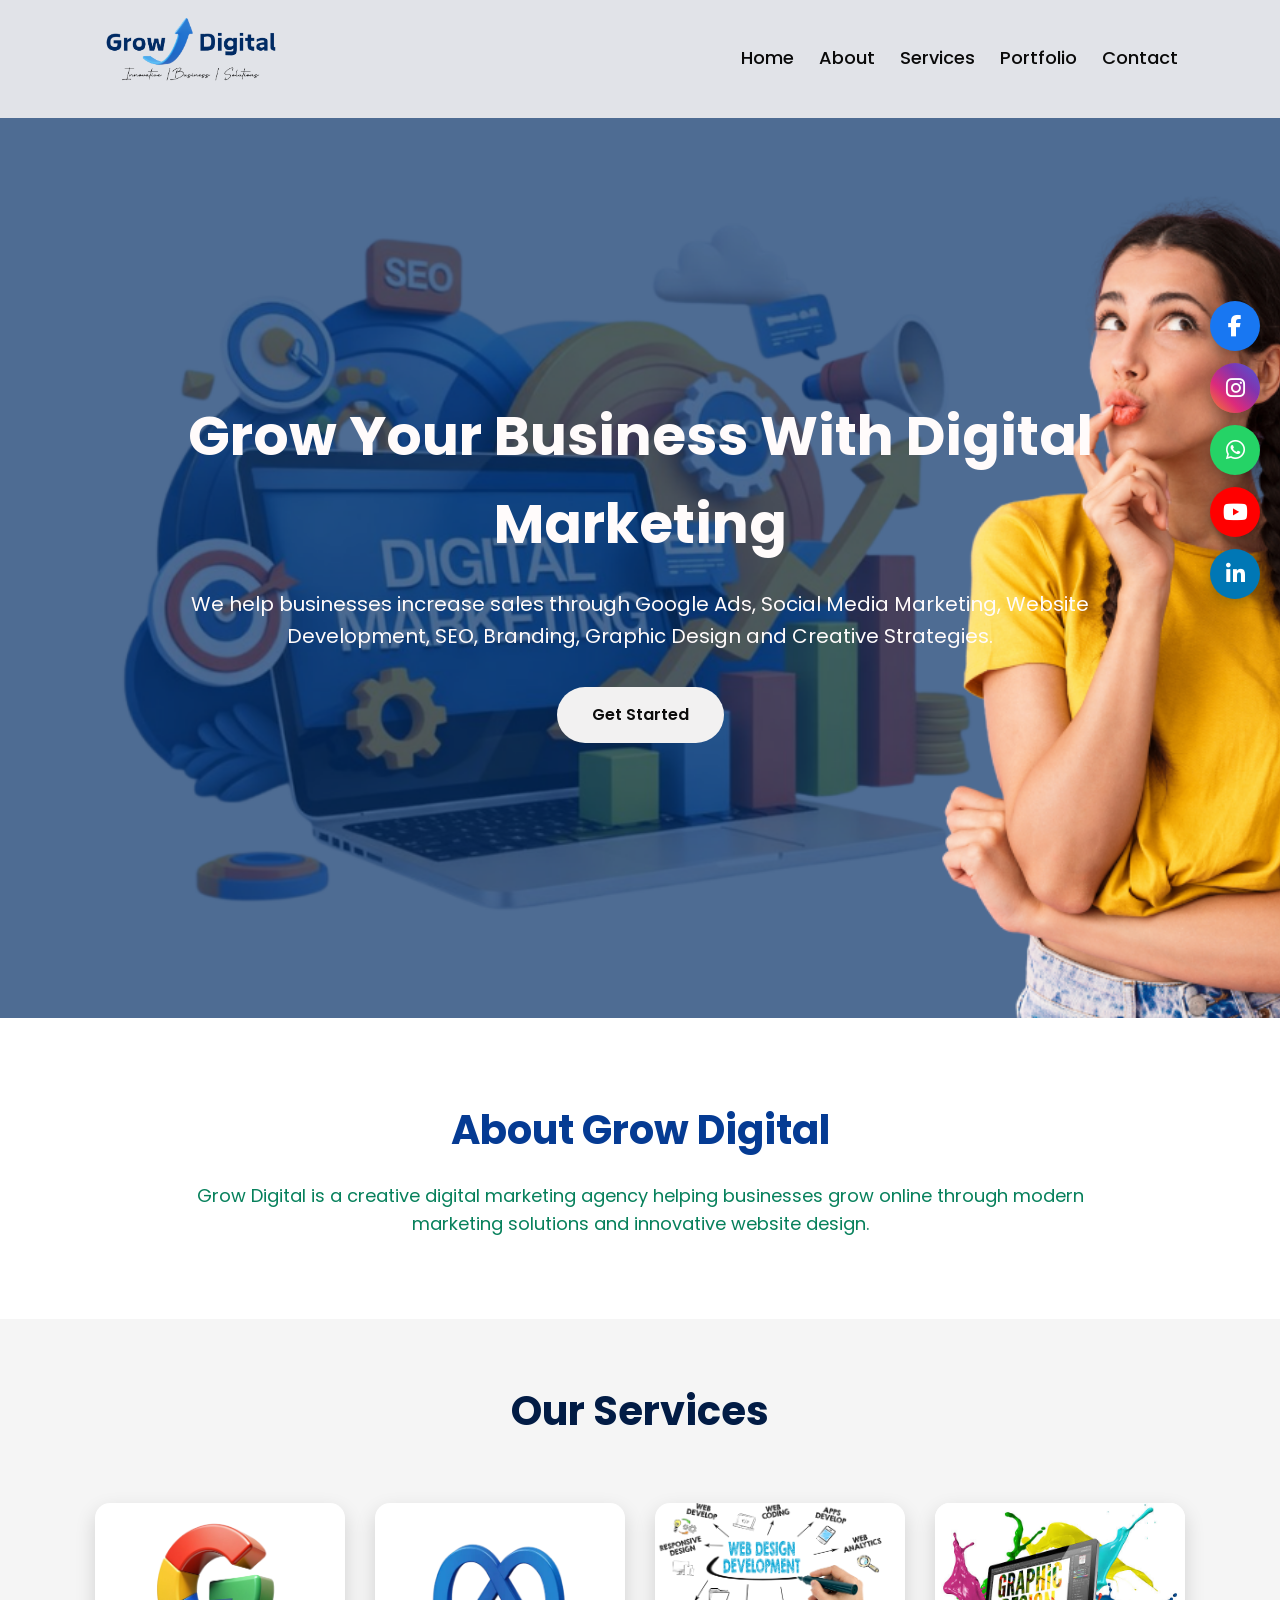
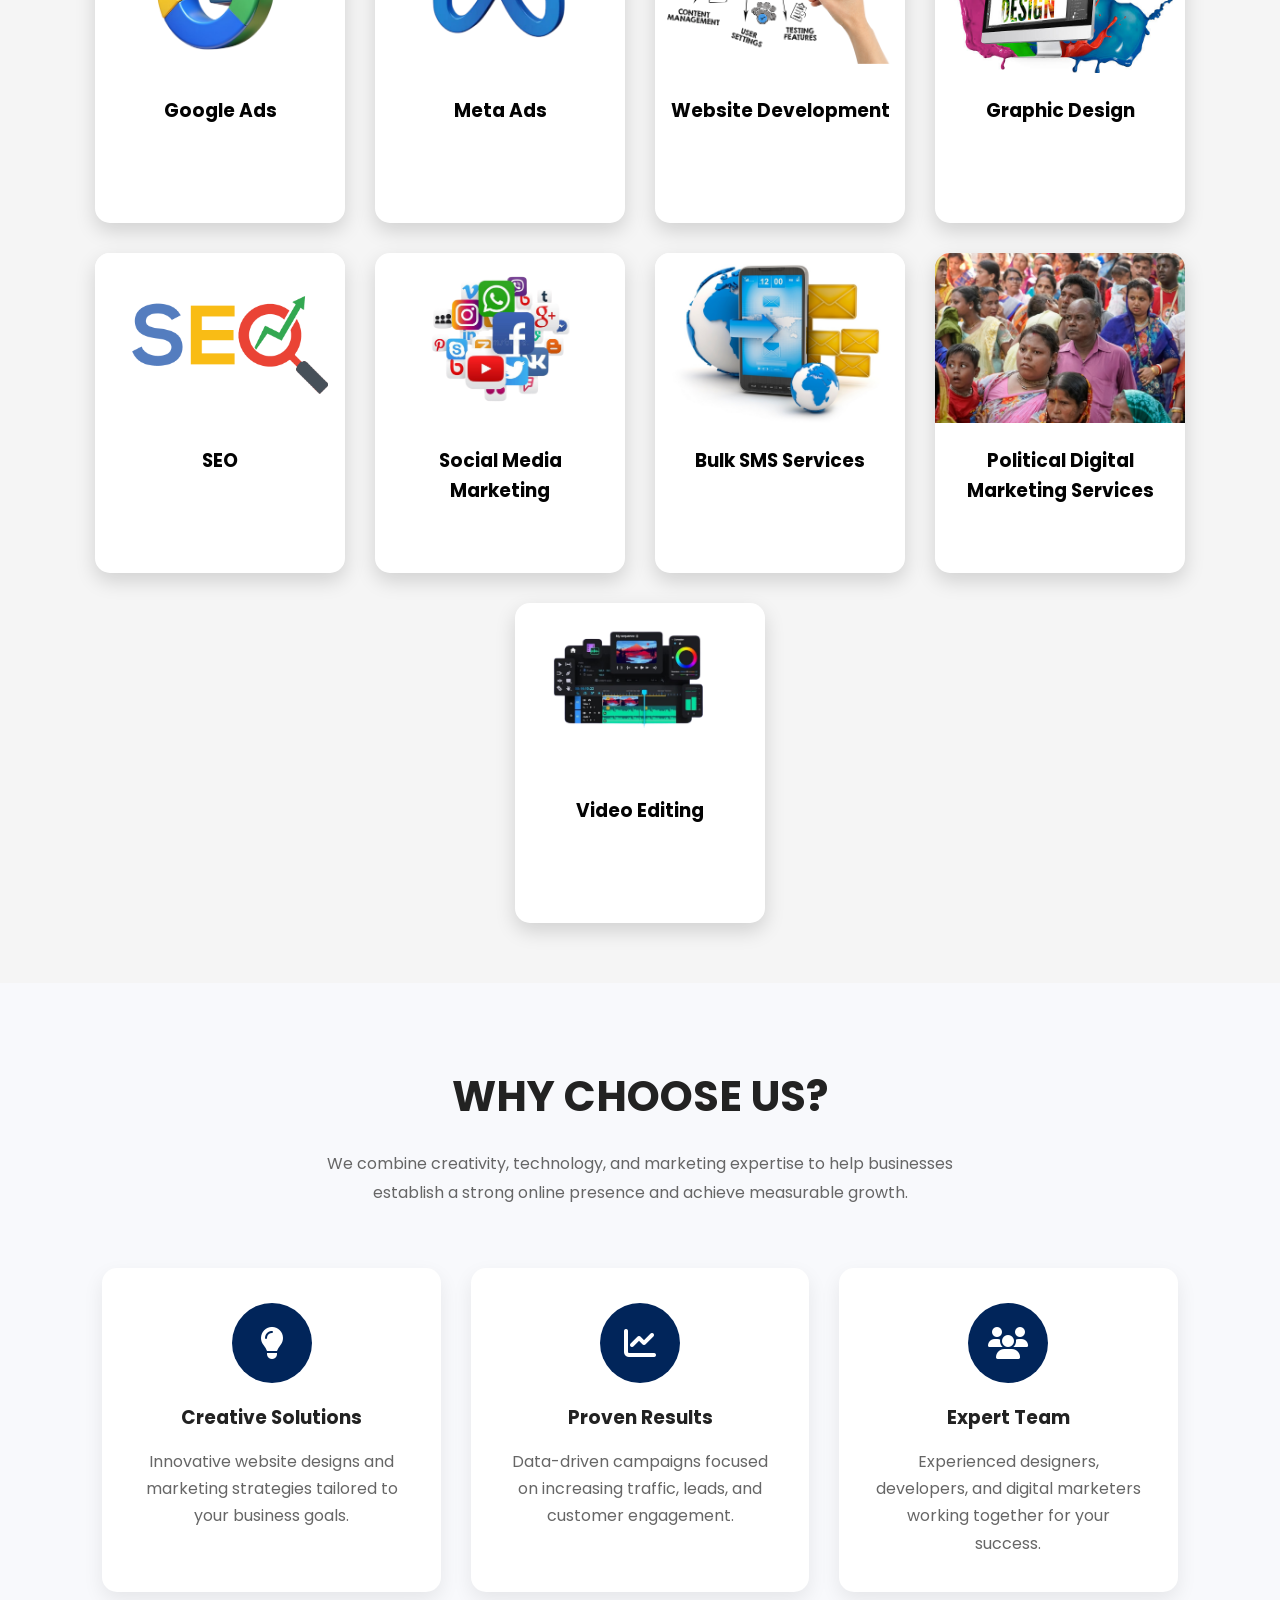
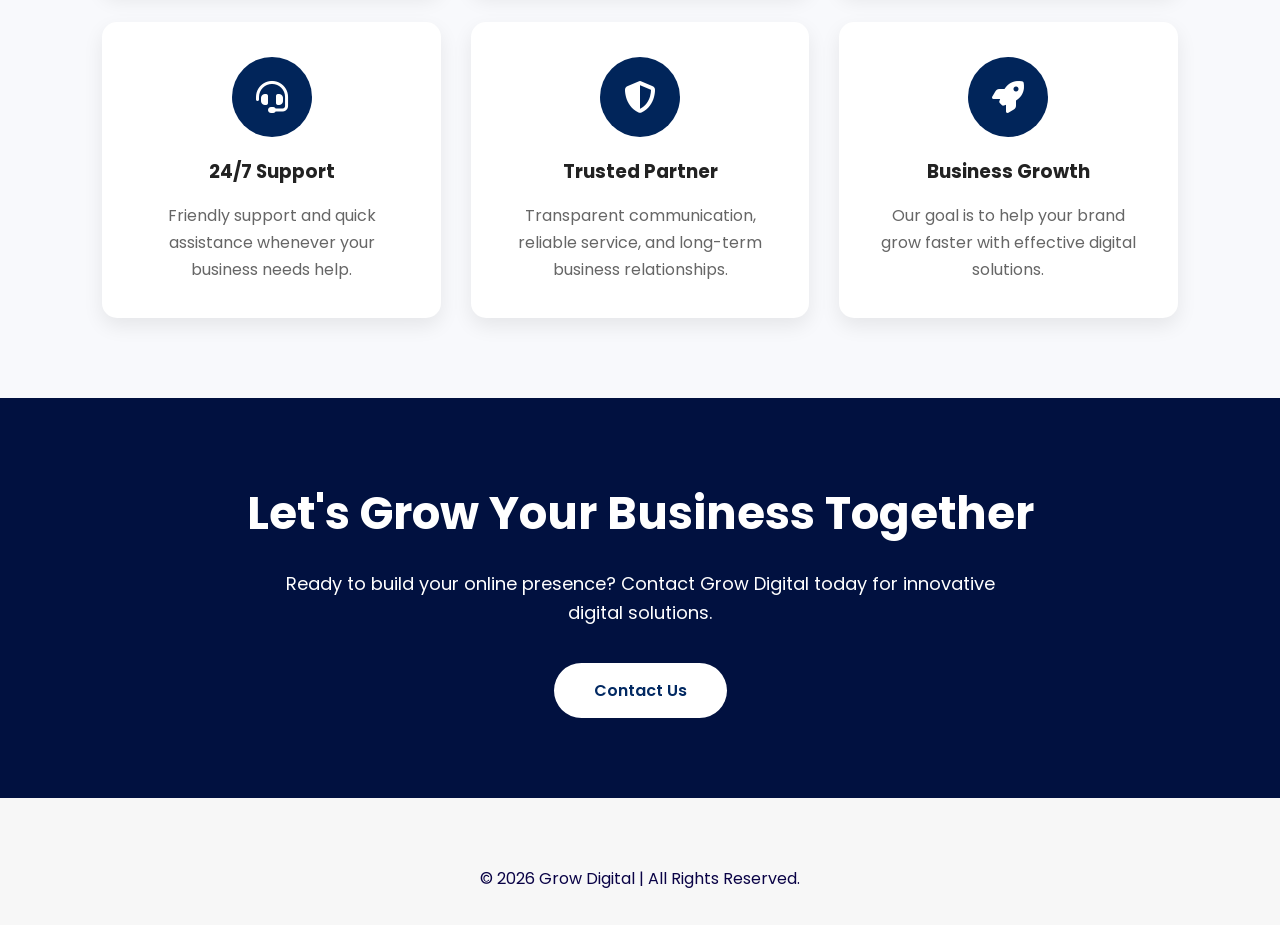
==== main page/index.html @ 3182e9a9 "First website upload" ====
<!DOCTYPE html>
<html lang="en">
<head>
    <meta charset="UTF-8">
    <meta name="viewport" content="width=device-width, initial-scale=1.0">
    <title>Grow Digital | Digital Marketing Agency</title>

    <link rel="stylesheet" href="style.css">

    <link rel="preconnect" href="https://fonts.googleapis.com">
    <link rel="preconnect" href="https://fonts.gstatic.com" crossorigin>

    <link href="https://fonts.googleapis.com/css2?family=Poppins:wght@300;400;500;600;700&display=swap" rel="stylesheet">
    <link rel="stylesheet" href="style.css">
    <link rel="stylesheet" href="https://cdnjs.cloudflare.com/ajax/libs/font-awesome/6.5.2/css/all.min.css">
</head>

<body>
     

<header>
    <div class="logo">
        <img src="images/logo.png" alt="Hero Logo">
    </div>



<nav>

<ul>

<li><a href="#">Home</a></li>

<li><a href="about.html">About</a></li>

<li><a href="Services.html">Services</a></li>

<li><a href="portfolio.html">Portfolio</a></li>

<li><a href="contact.html">Contact</a></li>

</ul>

</nav>

</header>


<section class="hero">

<div class="hero-content">

<h1>Grow Your Business With Digital Marketing</h1>




<p>
We help businesses increase sales through
Google Ads, Social Media Marketing,
Website Development, SEO, Branding,
Graphic Design and Creative Strategies.
</p>


<a href="#" class="btn">Get Started</a>

</div>

</section>

<section class="about">

<h2>About Grow Digital</h2>

<p>

Grow Digital is a creative digital marketing agency
helping businesses grow online through modern
marketing solutions and innovative website design.

</p>

</section>
   

<section class="services">
    <h2>Our Services</h2>

   

    <!-- Card 1 -->
    <div class="service-box">
        <div class="service-inner">
            <div class="front">
                <img src="images/GOOGLE.png" alt="">
                <h3>Google Ads</h3>
            </div>
            <div class="back">
                
                <p>Generate high-quality leads with Google Search Ads.</p>
            </div>
        </div>
    </div>

    <!-- Card 2 -->
    <div class="service-box">
        <div class="service-inner">
            <div class="front">
                <img src="images/META.png" alt="">
                <h3>Meta Ads</h3>
            </div>
            <div class="back">
                
                <p>Reach customers through Facebook and Instagram advertising.</p>
            </div>
        </div>
    </div>

    <!-- Card 3 -->
    <div class="service-box">
        <div class="service-inner">
            <div class="front">
                <img src="images/WEB DEVELOPMENT.png" alt="">
                <h3>Website Development</h3>
            </div>
            <div class="back">
                
                <p>Modern, responsive and SEO-friendly business websites.</p>
            </div>
        </div>
    </div>

    <!-- Card 4 -->
    <div class="service-box">
        <div class="service-inner">
            <div class="front">
                <img src="images/graphic design.jpg" alt="">
                <h3>Graphic Design</h3>
            </div>
            <div class="back">
                
                <p>Creative posters, logos, brochures and branding designs.</p>
            </div>
        </div>
    </div>

    <!-- Card 5 -->
    <div class="service-box">
        <div class="service-inner">
            <div class="front">
                <img src="images/SEO.jpg" alt="">
                <h3>SEO</h3>
            </div>
            <div class="back">
                
                <p>Improve Google rankings and increase organic traffic.</p>
            </div>
        </div>
    </div>

    <!-- Card 6 -->
    <div class="service-box">
        <div class="service-inner">
            <div class="front">
                <img src="images/SOCIAL.png" alt="">
                <h3>Social Media Marketing</h3>
            </div>
            <div class="back">
               
                <p>Professional social media management and engaging content.</p>
            </div>
        </div>
    </div>

        <div class="service-box">
        <div class="service-inner">

            <div class="front">
                <img src="images/bulk sms.jpg" alt="">
                <h3>Bulk SMS Services</h3>
            </div>

            <div class="back">
                <h3>Bulk SMS Service </h3>
                <p>
                    Build your brand through engaging
                    social media content and paid campaigns.
                </p>
            </div>

        </div>
    </div>

        <div class="service-box">
        <div class="service-inner">

            <div class="front">
                <img src="images/ppp.jpg" alt="">
                <h3>Political Digital Marketing Services</h3>
            </div>

            <div class="back">
                <h3>Political Digital Marketing Services</h3>
                <p>
                    Build your brand through engaging
                    social media content and paid campaigns.
                </p>
            </div>

        </div>
    </div>

     </div>

        <div class="service-box">
        <div class="service-inner">

            <div class="front">
                <img src="images/vedio.png
                
                " alt="">
                <h3>Video Editing</h3>
            </div>

            <div class="back">
                <h3>Video Editing</h3>
                <p>
                    Reels
YouTube Thumbnails, Shorts, Motion Graphics, Promotional Videos
                </p>
            </div>

        </div>
    </div>

</section>
<div class="social-icons">
    <a href="https://www.facebook.com/" target="_blank" class="facebook">
        <i class="fab fa-facebook-f"></i>
    </a>

    <a href="https://www.instagram.com/" target="_blank" class="instagram">
        <i class="fab fa-instagram"></i>
    </a>

    <a href="https://wa.me/919876543210" target="_blank" class="whatsapp">
        <i class="fab fa-whatsapp"></i>
    </a>

    <a href="https://www.youtube.com/" target="_blank" class="youtube">
        <i class="fab fa-youtube"></i>
    </a>

    <a href="https://www.linkedin.com/" target="_blank" class="linkedin">
        <i class="fab fa-linkedin-in"></i>
    </a>
</div>


<section class="why-choose">

    <div class="title">
        
        <h2>WHY CHOOSE US?</h2>
        <p>
            We combine creativity, technology, and marketing expertise to help
            businesses establish a strong online presence and achieve measurable growth.
        </p>
    </div>

    <div class="choose-container">

        <div class="choose-card">
            <i class="fas fa-lightbulb"></i>
            <h3>Creative Solutions</h3>
            <p>
                Innovative website designs and marketing strategies tailored to
                your business goals.
            </p>
        </div>

        <div class="choose-card">
            <i class="fas fa-chart-line"></i>
            <h3>Proven Results</h3>
            <p>
                Data-driven campaigns focused on increasing traffic, leads,
                and customer engagement.
            </p>
        </div>

        <div class="choose-card">
            <i class="fas fa-users"></i>
            <h3>Expert Team</h3>
            <p>
                Experienced designers, developers, and digital marketers
                working together for your success.
            </p>
        </div>

        <div class="choose-card">
            <i class="fas fa-headset"></i>
            <h3>24/7 Support</h3>
            <p>
                Friendly support and quick assistance whenever your business
                needs help.
            </p>
        </div>

        <div class="choose-card">
            <i class="fas fa-shield-alt"></i>
            <h3>Trusted Partner</h3>
            <p>
                Transparent communication, reliable service, and long-term
                business relationships.
            </p>
        </div>

        <div class="choose-card">
            <i class="fas fa-rocket"></i>
            <h3>Business Growth</h3>
            <p>
                Our goal is to help your brand grow faster with effective
                digital solutions.
            </p>
        </div>

    </div>

    

</section>

<section class="cta">

<h2>Let's Grow Your Business Together</h2>

<p>

Ready to build your online presence?
Contact Grow Digital today for innovative digital solutions.

</p>

<a href="contact.html">Contact Us</a>

</section>

<!-- Footer -->

<footer>

<p>© 2026 Grow Digital | All Rights Reserved.</p>

</footer>

</body>
</html>
---- main page/style.css ----
/* Google Font */
@import url('https://fonts.googleapis.com/css2?family=Poppins:wght@300;400;500;600;700;800&display=swap');

/* Reset */
*{
    margin:0;
    padding:0;
    box-sizing:border-box;
    font-family:'Poppins',sans-serif;
}

body{
    background:rgb(6, 6, 6);
    color:#06805b;
    line-height:1.6;
    

}

/* Header */

header{
    display:flex;
    justify-content:space-between;
    align-items:center;
    padding:10px 8%;
    background:#e1e3e8;
}
.logo img{
    width: 180px;   /* Change this value as needed */
    height: auto;
}

/* Navigation */
nav{
    display: flex;
    gap: 35px;
}

nav a{
    text-decoration: none;
    color: #000;
    font-size: 18px;
    font-weight: 600;
}

nav{
    display:flex;
    justify-content:right;
    align-items:center;
    gap:60px;
    flex:1;
}

nav a{
    text-decoration:none;
    color:#050505;
    font-size:22px;
    font-weight:bold;
    gap: 30px;
}


nav a:hover{
    color:#e22c03;
}
nav a{
    text-decoration:none;
    color:#050505;
    font-size:32px;      /* Increase size */
    font-weight:800;     /* Bold */
    transition:0.3s;
    
}
.logo h2{
    font-size:100px;
    font-weight:700;
}
/* Very Small */
nav a{
    text-decoration: none;
    color: #050505;
    position: relative;
    font-size: 18px;
    font-weight: 500;
}

nav a::after{
    content: "";
    position: absolute;
    left: 0;
    bottom: -5px;
    width: 0;
    height: 2px;
    background: #050505; /* Underline color */
    transition: width 0.3s ease;
}

nav a:hover::after{
    width: 100%;
}

nav ul{
    display:flex;
    list-style:none;
}

nav ul li{
    margin-left:25px;
}

nav ul li a{
    color:rgb(10, 10, 10);
    text-decoration:none;
    font-weight:500;
    transition:.3s;
}

nav ul li a:hover{
    color:#5e4eca;
}

/* Hero Section */

.hero{
    height:90vh;
    display:flex;
    justify-content:center;
    align-items:center;
    text-align:center;
    color:white;
    background:linear-gradient(rgba(0,0,0,.6),
    rgba(0,0,0,.6)),
    url("images/image2.jpg");
    background-size:cover;
    background-position:center;
    background-image:url("images/website\ header2.png");
    background-size:cover;
    background-position:center;
    height:100vh;
    display:flex;
    align-items:center;
    justify-content:center;
    color:rgb(255, 251, 251);
}

.hero-content{
    width:80%;
}

.hero h1{
    font-size:55px;
    margin-bottom:20px;
}

.hero p{
    font-size:20px;
    margin-bottom:35px;
}

.btn{
    display:inline-block;
    padding:15px 35px;
    background:#f2f1f1;
    color:rgb(12, 12, 12);
    text-decoration:none;
    border-radius:30px;
    transition:.3s;
    font-weight:600;
}

.btn:hover{
    background:#084298;
}

/* About */

.about{
    padding:80px 10%;
    text-align:center;
    background:white;
}

.about h2{
    font-size:40px;
    color:#053b93;
    margin-bottom:20px;
}

.about p{
    font-size:18px;
    max-width:900px;
    margin:auto;
}

.services{
    display: flex;
    flex-wrap: wrap;
    justify-content: center;
    gap: 30px;
    padding: 60px;
    background: #f5f5f5;
}

.services h2{
    width: 100%;
    text-align: center;
    margin-bottom: 30px;
    font-size: 40px;
    color: #021c45;
}

.service-box{
    width: 250px;
    height: 320px;
}

.service-inner{
    position:relative;
    width:100%;
    height:100%;
    transition:transform 0.8s ease;
    transform-style:preserve-3d;
}

/* Flip on Hover */
.service-box:hover .service-inner{
    transform:rotateY(180deg);
}

/* Front & Back */
.front,
.back{
    position:absolute;
    width:100%;
    height:100%;
    border-radius:15px;
    overflow:hidden;
    backface-visibility:hidden;
    box-shadow:0 8px 20px rgba(0,0,0,0.15);
    
}

/* Front Side */
.front{
    background:#fff;
}

.front img{
    width:100%;
    height:170px;
    object-fit:cover;
}

.front h3{
    text-align:center;
    padding:15px;
    color:#030303;
}

.front p{
    text-align:center;
    padding:0 15px;
    color:#555;
}

/* Back Side */
.back{
    background:#012355;
    color:#fff;
    transform:rotateY(180deg);
    display:flex;
    flex-direction:column;
    justify-content:center;
    align-items:center;
    text-align:center;
    padding:20px;
}

.back h3{
    margin-bottom:15px;
}

.back p{
    line-height:1.6;
}

/* Responsive */
@media(max-width:900px){
    .services{
        grid-template-columns:repeat(2,250px);
    }
}

@media(max-width:600px){
    .services{
        grid-template-columns:1fcr;
    }

    .service-box{
        margin:auto;
    }
    
}
/* Fixed Social Icons */

.social-icons{
    position:fixed;
    top:50%;
    right:20px;
    transform:translateY(-50%);
    display:flex;
    flex-direction:column;
    gap:12px;
    z-index:9999;
}

.social-icons a{
    width:50px;
    height:50px;
    display:flex;
    justify-content:center;
    align-items:center;
    color:#fff;
    text-decoration:none;
    border-radius:50%;
    font-size:22px;
    transition:0.4s;
    box-shadow:0 5px 15px rgba(0,0,0,.3);
}

.social-icons a:hover{
    transform:scale(1.15) rotate(10deg);
}

.facebook{
    background:#1877F2;
}

.instagram{
    background:linear-gradient(45deg,#f58529,#dd2a7b,#8134af,#515bd4);
}

.whatsapp{
    background:#25D366;
}

.youtube{
    background:#FF0000;
}

.linkedin{
    background:#0077B5;
}

/* Mobile */

@media(max-width:768px){

.social-icons{
    right:10px;
}

.social-icons a{
    width:42px;
    height:42px;
    font-size:18px;
}

}
/* WHY CHOOSE US */

.why-choose{
    padding:80px 8%;
    background:#f8f9fc;
}

.title{
    text-align:center;
    margin-bottom:60px;
}

.title h4{
    color:#042546;
    letter-spacing:2px;
    margin-bottom:10px;
}

.title h2{
    font-size:42px;
    color:#222;
    margin-bottom:20px;
}

.title p{
    max-width:700px;
    margin:auto;
    color:#666;
    line-height:1.8;
}

.choose-container{
    display:grid;
    grid-template-columns:repeat(auto-fit,minmax(300px,1fr));
    gap:30px;
}

.choose-card{
    background:#fff;
    padding:35px;
    border-radius:15px;
    text-align:center;
    box-shadow:0 8px 20px rgba(0,0,0,.08);
    transition:.4s;
}

.choose-card:hover{
    transform:translateY(-10px);
}

.choose-card i{
    width:80px;
    height:80px;
    line-height:80px;
    border-radius:50%;
    background:#01255a;
    color:#fff;
    font-size:32px;
    margin-bottom:20px;
}

.choose-card h3{
    margin-bottom:15px;
    color:#222;
}

.choose-card p{
    color:#666;
    line-height:1.7;
}

.why h2{
    color:#022559;
    margin-bottom:30px;
    font-size:40px;
}

.why ul{
    list-style:none;
}

.why li{
    font-size:20px;
    padding:10px;
}

/* Call To Action */

.cta{
    padding:80px 10%;
    text-align:center;
    background:#f6f7f8;
    color:rgb(8, 8, 8);
}

.cta h2{
    font-size:40px;
    margin-bottom:20px;
}

.cta p{
    font-size:20px;
    margin-bottom:30px;
}

/* Footer */

footer{
    background:#eeeff0;
    color:rgb(8, 8, 8);
    text-align:center;
    padding:40px;
}

footer h3{
    margin-bottom:15px;
}

footer p{
    margin:8px 0;
}

/* Responsive */

@media(max-width:768px){

header{
    flex-direction:column;
}

nav ul{
    flex-direction:column;
    text-align:center;
}

nav ul li{
    margin:15px 0;
}

.hero h1{
    font-size:35px;
}

.hero p{
    font-size:16px;
}

.about h2,
.services h2,
.why h2,
.cta h2{
    font-size:30px;
}

}
.cta{
    padding:80px 8%;
    background:#011140;
    color:#fff;
    text-align:center;
}

.cta h2{
    font-size:45px;
    margin-bottom:20px;
}

.cta p{
    max-width:750px;
    margin:auto;
    font-size:18px;
    margin-bottom:35px;
}

.cta a{
    display:inline-block;
    background:#fff;
    color:#022962;
    padding:15px 40px;
    border-radius:40px;
    text-decoration:none;
    font-weight:600;
    transition:.4s;
}

.cta a:hover{
    background:#222;
    color:#fff;
}

/*=========================
 FOOTER
==========================*/

footer{
    background:#f7f7f7;
    color:#0a0346;
    padding:60px 8% 25px;
}

.footer-content{
    display:grid;
    grid-template-columns:repeat(auto-fit,minmax(250px,1fr));
    gap:40px;
    margin-bottom:30px;
}

.footer-content h3{
    color:#fff;
    margin-bottom:20px;
}

.footer-content p{
    line-height:28px;
}

.footer-content ul{
    list-style:none;
}

.footer-content ul li{
    margin-bottom:12px;
}

.footer-content ul li a{
    color:#ddd;
    text-decoration:none;
    transition:.3s;
}

.footer-content ul li a:hover{
    color:#0d6efd;
}

footer hr{
    border:none;
    height:1px;
    background:#444;
    margin:30px 0;
}

.copyright{
    text-align:center;
    color:#aaa;
}

/*=========================
 RESPONSIVE
==========================*/

@media(max-width:992px){

.contact-section{
    grid-template-columns:1fr;
}

.contact-image{
    text-align:center;
}

.contact-image img{
    max-width:500px;
}

}

@media(max-width:768px){

header{
    flex-direction:column;
}

.logo{
    margin-bottom:15px;
}

nav{
    flex-wrap:wrap;
    justify-content:center;
    gap:20px;
}

.overlay h1{
    font-size:42px;
}

.overlay p{
    font-size:18px;
}

.contact-form h2{
    font-size:30px;
}

.social h2{
    font-size:30px;
}

.cta h2{
    font-size:34px;
}

.icons{
    flex-wrap:wrap;
}

}
---- main page/style.css ----
/* Google Font */
@import url('https://fonts.googleapis.com/css2?family=Poppins:wght@300;400;500;600;700;800&display=swap');

/* Reset */
*{
    margin:0;
    padding:0;
    box-sizing:border-box;
    font-family:'Poppins',sans-serif;
}

body{
    background:rgb(6, 6, 6);
    color:#06805b;
    line-height:1.6;
    

}

/* Header */

header{
    display:flex;
    justify-content:space-between;
    align-items:center;
    padding:10px 8%;
    background:#e1e3e8;
}
.logo img{
    width: 180px;   /* Change this value as needed */
    height: auto;
}

/* Navigation */
nav{
    display: flex;
    gap: 35px;
}

nav a{
    text-decoration: none;
    color: #000;
    font-size: 18px;
    font-weight: 600;
}

nav{
    display:flex;
    justify-content:right;
    align-items:center;
    gap:60px;
    flex:1;
}

nav a{
    text-decoration:none;
    color:#050505;
    font-size:22px;
    font-weight:bold;
    gap: 30px;
}


nav a:hover{
    color:#e22c03;
}
nav a{
    text-decoration:none;
    color:#050505;
    font-size:32px;      /* Increase size */
    font-weight:800;     /* Bold */
    transition:0.3s;
    
}
.logo h2{
    font-size:100px;
    font-weight:700;
}
/* Very Small */
nav a{
    text-decoration: none;
    color: #050505;
    position: relative;
    font-size: 18px;
    font-weight: 500;
}

nav a::after{
    content: "";
    position: absolute;
    left: 0;
    bottom: -5px;
    width: 0;
    height: 2px;
    background: #050505; /* Underline color */
    transition: width 0.3s ease;
}

nav a:hover::after{
    width: 100%;
}

nav ul{
    display:flex;
    list-style:none;
}

nav ul li{
    margin-left:25px;
}

nav ul li a{
    color:rgb(10, 10, 10);
    text-decoration:none;
    font-weight:500;
    transition:.3s;
}

nav ul li a:hover{
    color:#5e4eca;
}

/* Hero Section */

.hero{
    height:90vh;
    display:flex;
    justify-content:center;
    align-items:center;
    text-align:center;
    color:white;
    background:linear-gradient(rgba(0,0,0,.6),
    rgba(0,0,0,.6)),
    url("images/image2.jpg");
    background-size:cover;
    background-position:center;
    background-image:url("images/website\ header2.png");
    background-size:cover;
    background-position:center;
    height:100vh;
    display:flex;
    align-items:center;
    justify-content:center;
    color:rgb(255, 251, 251);
}

.hero-content{
    width:80%;
}

.hero h1{
    font-size:55px;
    margin-bottom:20px;
}

.hero p{
    font-size:20px;
    margin-bottom:35px;
}

.btn{
    display:inline-block;
    padding:15px 35px;
    background:#f2f1f1;
    color:rgb(12, 12, 12);
    text-decoration:none;
    border-radius:30px;
    transition:.3s;
    font-weight:600;
}

.btn:hover{
    background:#084298;
}

/* About */

.about{
    padding:80px 10%;
    text-align:center;
    background:white;
}

.about h2{
    font-size:40px;
    color:#053b93;
    margin-bottom:20px;
}

.about p{
    font-size:18px;
    max-width:900px;
    margin:auto;
}

.services{
    display: flex;
    flex-wrap: wrap;
    justify-content: center;
    gap: 30px;
    padding: 60px;
    background: #f5f5f5;
}

.services h2{
    width: 100%;
    text-align: center;
    margin-bottom: 30px;
    font-size: 40px;
    color: #021c45;
}

.service-box{
    width: 250px;
    height: 320px;
}

.service-inner{
    position:relative;
    width:100%;
    height:100%;
    transition:transform 0.8s ease;
    transform-style:preserve-3d;
}

/* Flip on Hover */
.service-box:hover .service-inner{
    transform:rotateY(180deg);
}

/* Front & Back */
.front,
.back{
    position:absolute;
    width:100%;
    height:100%;
    border-radius:15px;
    overflow:hidden;
    backface-visibility:hidden;
    box-shadow:0 8px 20px rgba(0,0,0,0.15);
    
}

/* Front Side */
.front{
    background:#fff;
}

.front img{
    width:100%;
    height:170px;
    object-fit:cover;
}

.front h3{
    text-align:center;
    padding:15px;
    color:#030303;
}

.front p{
    text-align:center;
    padding:0 15px;
    color:#555;
}

/* Back Side */
.back{
    background:#012355;
    color:#fff;
    transform:rotateY(180deg);
    display:flex;
    flex-direction:column;
    justify-content:center;
    align-items:center;
    text-align:center;
    padding:20px;
}

.back h3{
    margin-bottom:15px;
}

.back p{
    line-height:1.6;
}

/* Responsive */
@media(max-width:900px){
    .services{
        grid-template-columns:repeat(2,250px);
    }
}

@media(max-width:600px){
    .services{
        grid-template-columns:1fcr;
    }

    .service-box{
        margin:auto;
    }
    
}
/* Fixed Social Icons */

.social-icons{
    position:fixed;
    top:50%;
    right:20px;
    transform:translateY(-50%);
    display:flex;
    flex-direction:column;
    gap:12px;
    z-index:9999;
}

.social-icons a{
    width:50px;
    height:50px;
    display:flex;
    justify-content:center;
    align-items:center;
    color:#fff;
    text-decoration:none;
    border-radius:50%;
    font-size:22px;
    transition:0.4s;
    box-shadow:0 5px 15px rgba(0,0,0,.3);
}

.social-icons a:hover{
    transform:scale(1.15) rotate(10deg);
}

.facebook{
    background:#1877F2;
}

.instagram{
    background:linear-gradient(45deg,#f58529,#dd2a7b,#8134af,#515bd4);
}

.whatsapp{
    background:#25D366;
}

.youtube{
    background:#FF0000;
}

.linkedin{
    background:#0077B5;
}

/* Mobile */

@media(max-width:768px){

.social-icons{
    right:10px;
}

.social-icons a{
    width:42px;
    height:42px;
    font-size:18px;
}

}
/* WHY CHOOSE US */

.why-choose{
    padding:80px 8%;
    background:#f8f9fc;
}

.title{
    text-align:center;
    margin-bottom:60px;
}

.title h4{
    color:#042546;
    letter-spacing:2px;
    margin-bottom:10px;
}

.title h2{
    font-size:42px;
    color:#222;
    margin-bottom:20px;
}

.title p{
    max-width:700px;
    margin:auto;
    color:#666;
    line-height:1.8;
}

.choose-container{
    display:grid;
    grid-template-columns:repeat(auto-fit,minmax(300px,1fr));
    gap:30px;
}

.choose-card{
    background:#fff;
    padding:35px;
    border-radius:15px;
    text-align:center;
    box-shadow:0 8px 20px rgba(0,0,0,.08);
    transition:.4s;
}

.choose-card:hover{
    transform:translateY(-10px);
}

.choose-card i{
    width:80px;
    height:80px;
    line-height:80px;
    border-radius:50%;
    background:#01255a;
    color:#fff;
    font-size:32px;
    margin-bottom:20px;
}

.choose-card h3{
    margin-bottom:15px;
    color:#222;
}

.choose-card p{
    color:#666;
    line-height:1.7;
}

.why h2{
    color:#022559;
    margin-bottom:30px;
    font-size:40px;
}

.why ul{
    list-style:none;
}

.why li{
    font-size:20px;
    padding:10px;
}

/* Call To Action */

.cta{
    padding:80px 10%;
    text-align:center;
    background:#f6f7f8;
    color:rgb(8, 8, 8);
}

.cta h2{
    font-size:40px;
    margin-bottom:20px;
}

.cta p{
    font-size:20px;
    margin-bottom:30px;
}

/* Footer */

footer{
    background:#eeeff0;
    color:rgb(8, 8, 8);
    text-align:center;
    padding:40px;
}

footer h3{
    margin-bottom:15px;
}

footer p{
    margin:8px 0;
}

/* Responsive */

@media(max-width:768px){

header{
    flex-direction:column;
}

nav ul{
    flex-direction:column;
    text-align:center;
}

nav ul li{
    margin:15px 0;
}

.hero h1{
    font-size:35px;
}

.hero p{
    font-size:16px;
}

.about h2,
.services h2,
.why h2,
.cta h2{
    font-size:30px;
}

}
.cta{
    padding:80px 8%;
    background:#011140;
    color:#fff;
    text-align:center;
}

.cta h2{
    font-size:45px;
    margin-bottom:20px;
}

.cta p{
    max-width:750px;
    margin:auto;
    font-size:18px;
    margin-bottom:35px;
}

.cta a{
    display:inline-block;
    background:#fff;
    color:#022962;
    padding:15px 40px;
    border-radius:40px;
    text-decoration:none;
    font-weight:600;
    transition:.4s;
}

.cta a:hover{
    background:#222;
    color:#fff;
}

/*=========================
 FOOTER
==========================*/

footer{
    background:#f7f7f7;
    color:#0a0346;
    padding:60px 8% 25px;
}

.footer-content{
    display:grid;
    grid-template-columns:repeat(auto-fit,minmax(250px,1fr));
    gap:40px;
    margin-bottom:30px;
}

.footer-content h3{
    color:#fff;
    margin-bottom:20px;
}

.footer-content p{
    line-height:28px;
}

.footer-content ul{
    list-style:none;
}

.footer-content ul li{
    margin-bottom:12px;
}

.footer-content ul li a{
    color:#ddd;
    text-decoration:none;
    transition:.3s;
}

.footer-content ul li a:hover{
    color:#0d6efd;
}

footer hr{
    border:none;
    height:1px;
    background:#444;
    margin:30px 0;
}

.copyright{
    text-align:center;
    color:#aaa;
}

/*=========================
 RESPONSIVE
==========================*/

@media(max-width:992px){

.contact-section{
    grid-template-columns:1fr;
}

.contact-image{
    text-align:center;
}

.contact-image img{
    max-width:500px;
}

}

@media(max-width:768px){

header{
    flex-direction:column;
}

.logo{
    margin-bottom:15px;
}

nav{
    flex-wrap:wrap;
    justify-content:center;
    gap:20px;
}

.overlay h1{
    font-size:42px;
}

.overlay p{
    font-size:18px;
}

.contact-form h2{
    font-size:30px;
}

.social h2{
    font-size:30px;
}

.cta h2{
    font-size:34px;
}

.icons{
    flex-wrap:wrap;
}

}
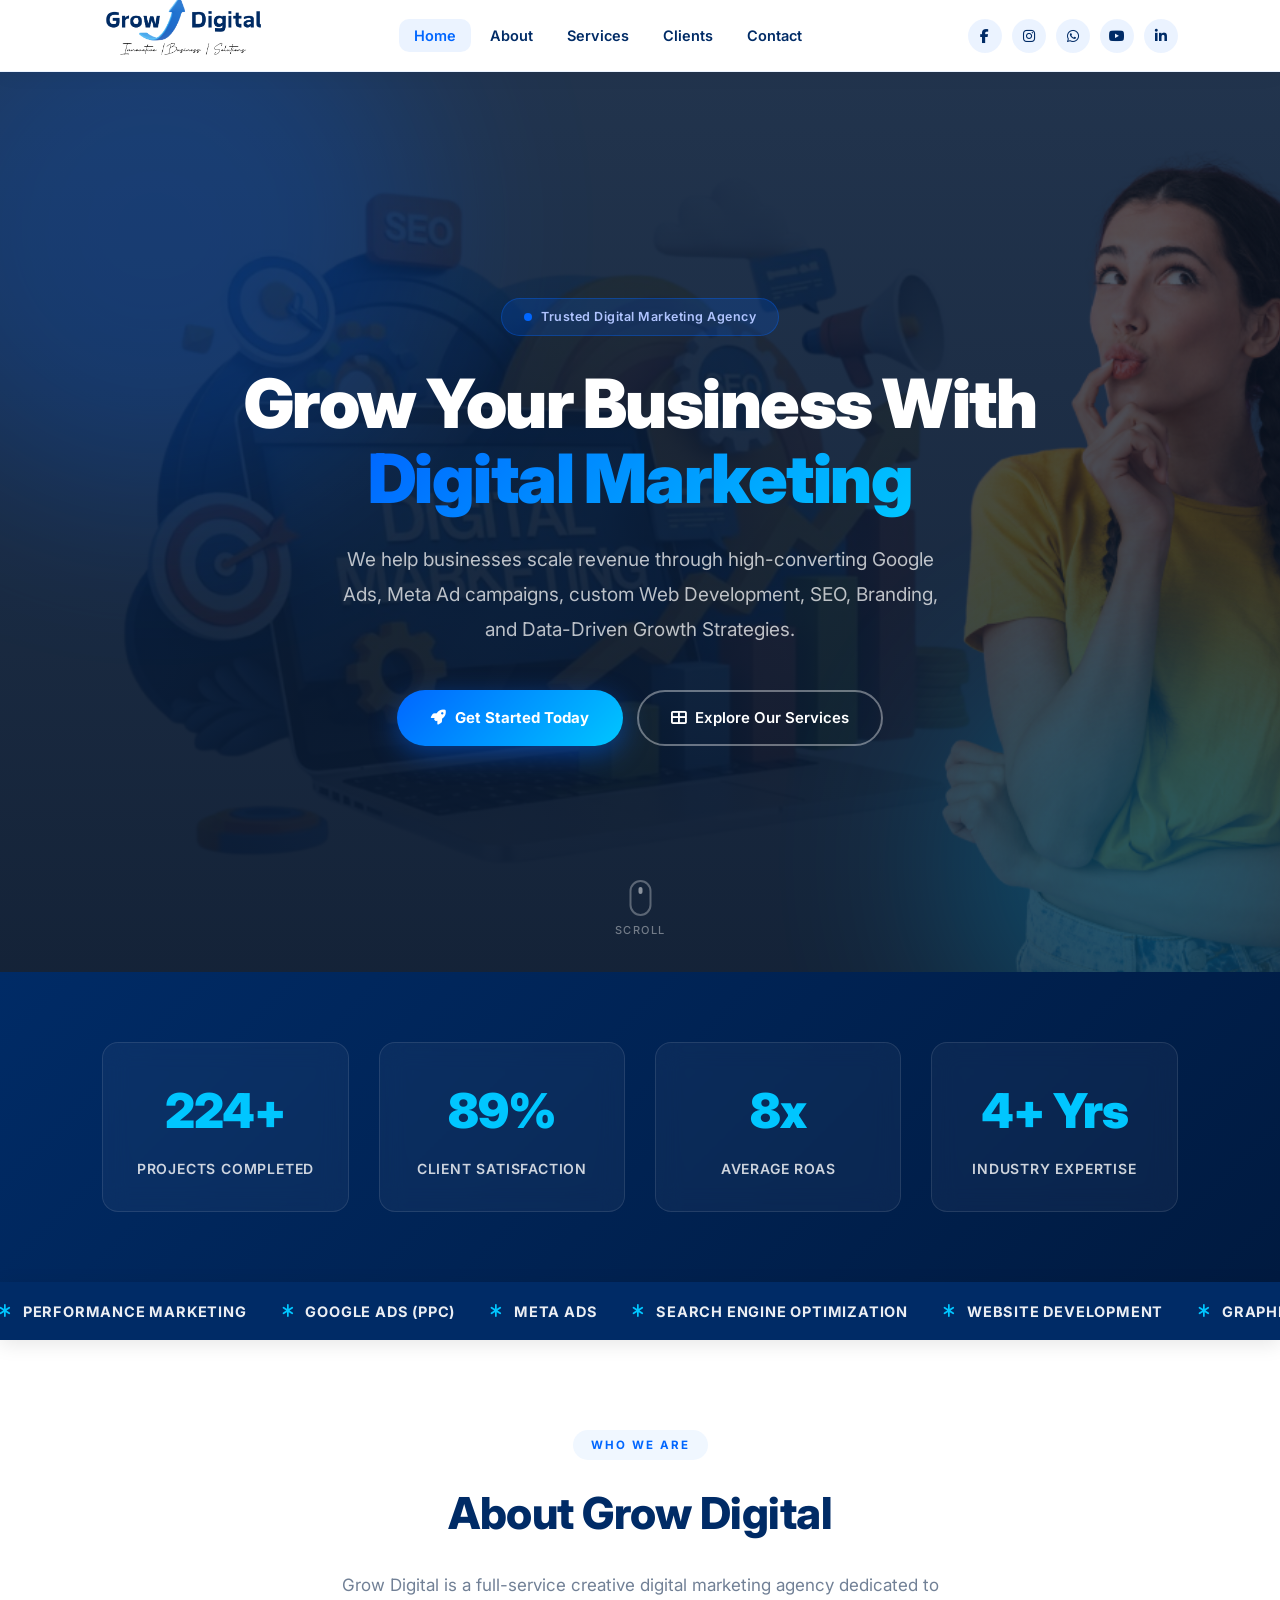
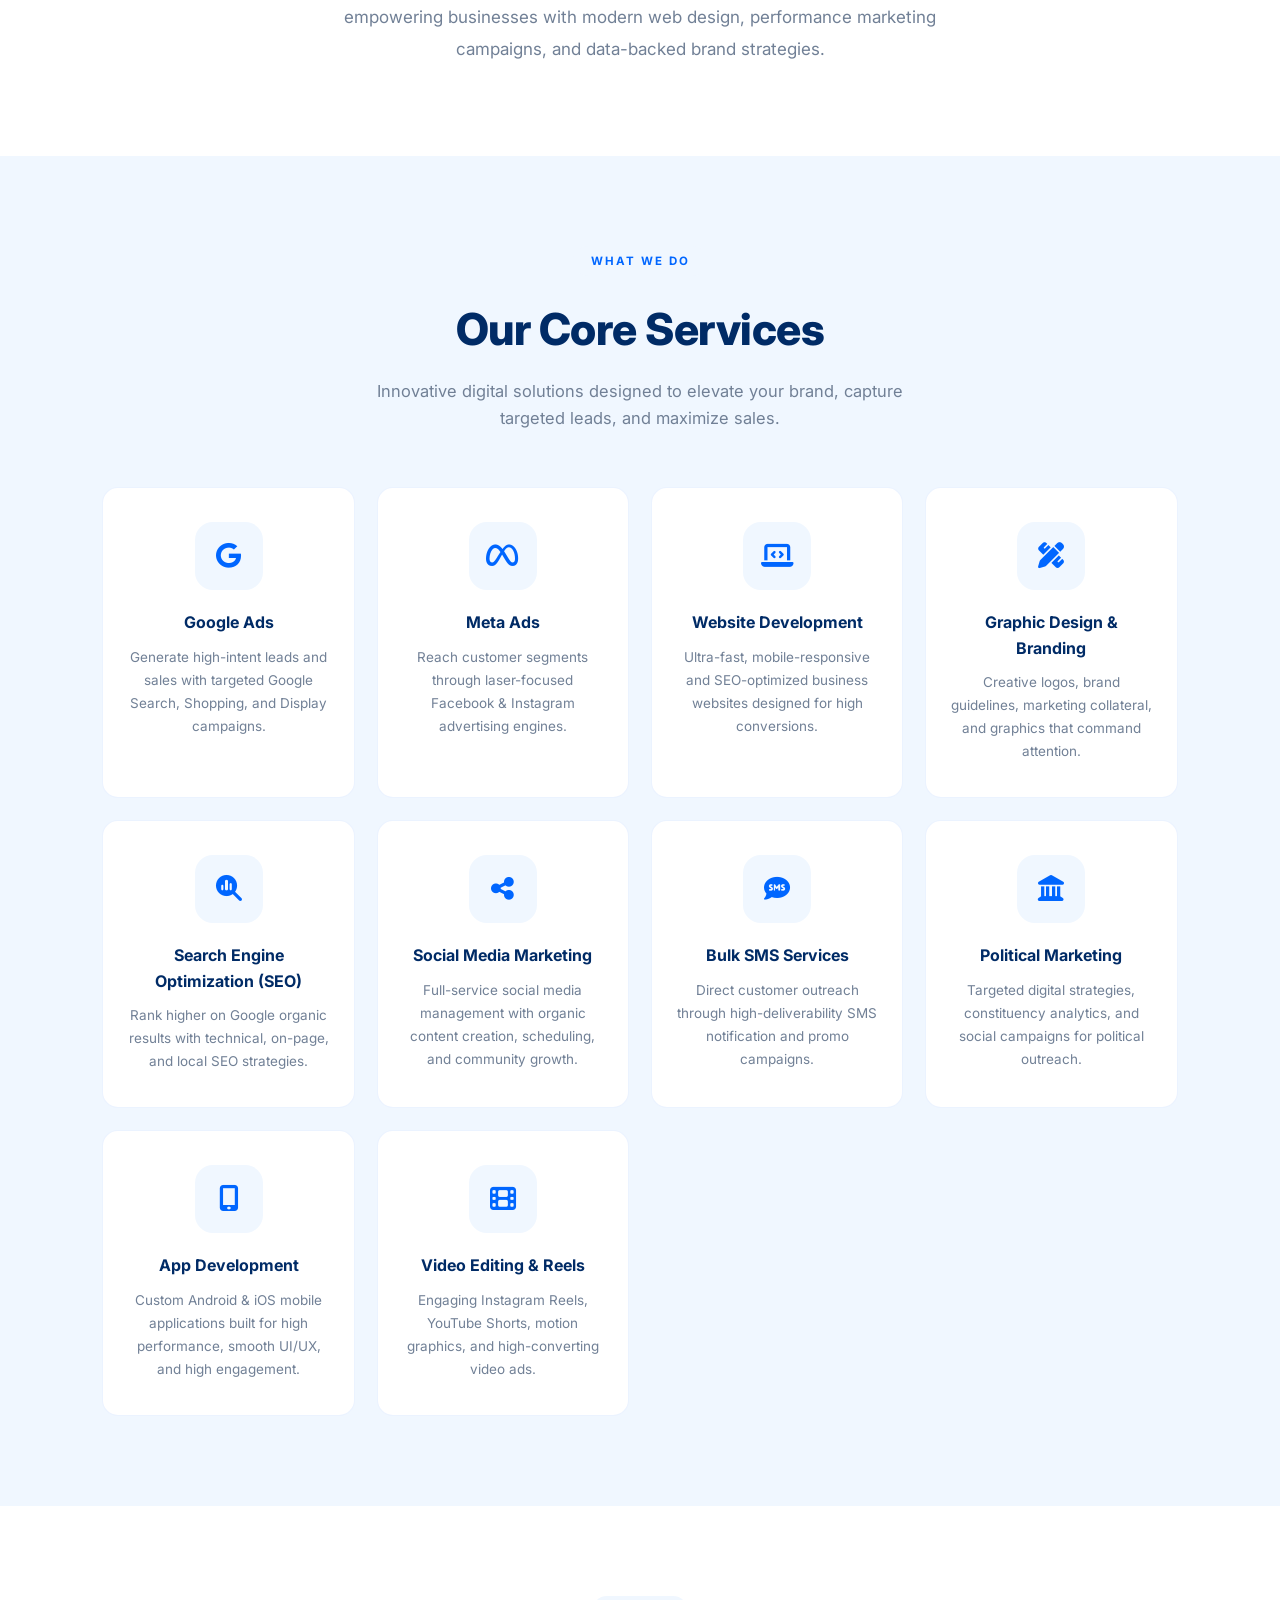
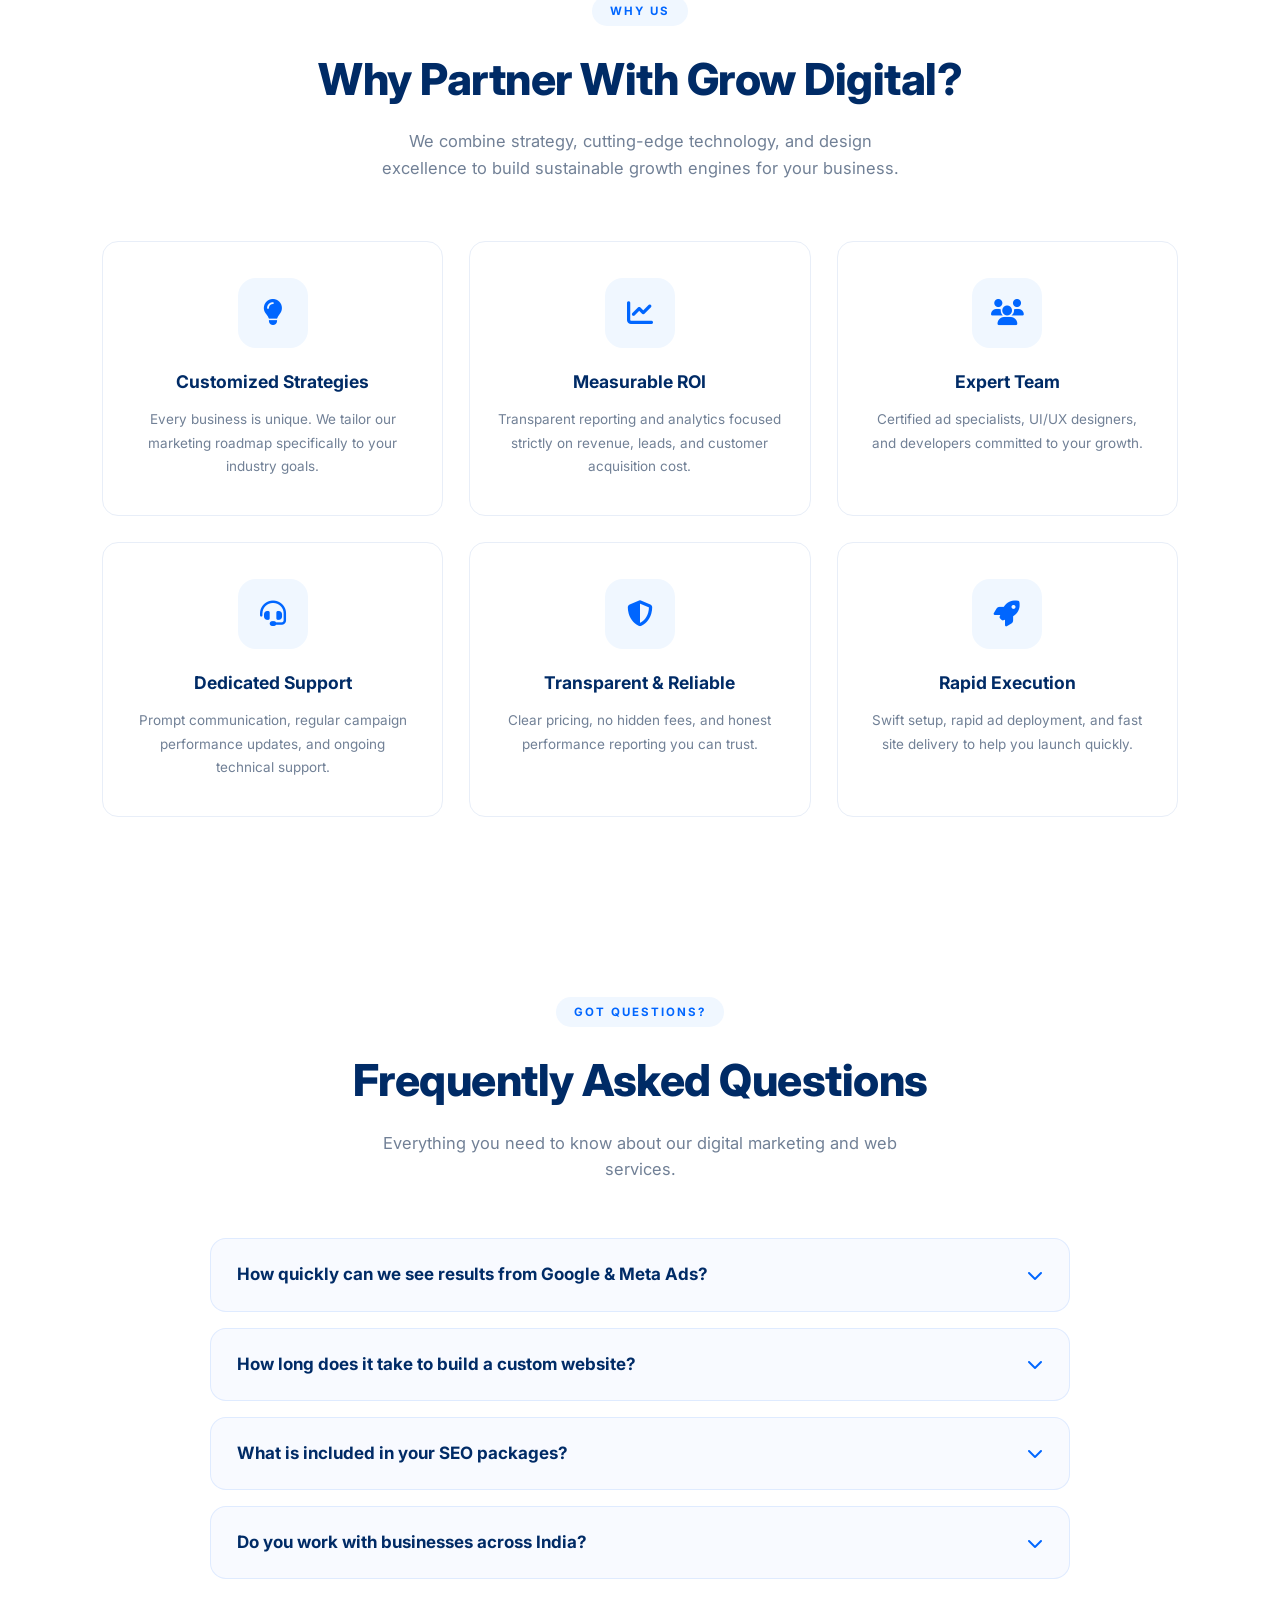
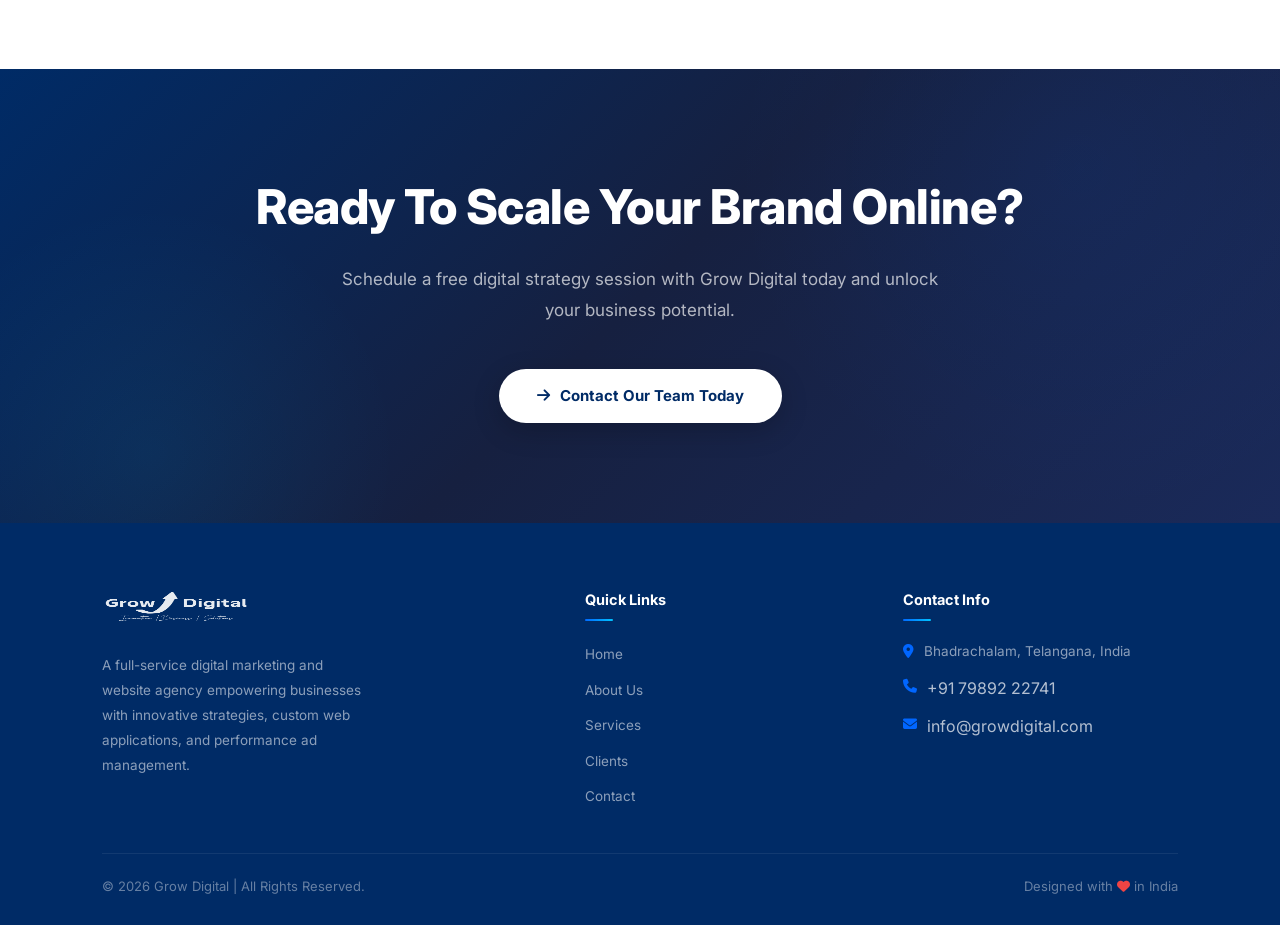
==== commit 7018b224: "Update website and add clients page" ====
--- a/main page/index.html
+++ b/main page/index.html
@@ -1,360 +1,473 @@
 <!DOCTYPE html>
 <html lang="en">
 <head>
-    <meta charset="UTF-8">
-    <meta name="viewport" content="width=device-width, initial-scale=1.0">
-    <title>Grow Digital | Digital Marketing Agency</title>
-
-    <link rel="stylesheet" href="style.css">
-
-    <link rel="preconnect" href="https://fonts.googleapis.com">
-    <link rel="preconnect" href="https://fonts.gstatic.com" crossorigin>
-
-    <link href="https://fonts.googleapis.com/css2?family=Poppins:wght@300;400;500;600;700&display=swap" rel="stylesheet">
-    <link rel="stylesheet" href="style.css">
-    <link rel="stylesheet" href="https://cdnjs.cloudflare.com/ajax/libs/font-awesome/6.5.2/css/all.min.css">
+  <meta charset="UTF-8">
+  <meta name="viewport" content="width=device-width, initial-scale=1.0">
+  <title>Grow Digital — Digital Marketing Agency in Telangana & AP</title>
+  <meta name="description" content="Grow Digital is a top-rated digital marketing agency specializing in Google Ads, Meta Ads, SEO, Website Development, Graphic Design, and Performance Marketing.">
+  <meta name="keywords" content="Digital Marketing Agency, Google Ads, Meta Ads, SEO, Web Development, Telangana, Andhra Pradesh, Grow Digital">
+  <link rel="canonical" href="https://growdigital.com/">
+
+  <!-- OpenGraph Metadata -->
+  <meta property="og:type" content="website">
+  <meta property="og:title" content="Grow Digital — Premier Digital Marketing & Web Agency">
+  <meta property="og:description" content="Drive business growth with data-backed digital marketing, high-converting web development, SEO, and paid ad campaigns.">
+  <meta property="og:image" content="images/logo.png">
+  <meta property="og:url" content="https://growdigital.com/">
+
+  <!-- Twitter Card Metadata -->
+  <meta name="twitter:card" content="summary_large_image">
+  <meta name="twitter:title" content="Grow Digital — Premier Digital Marketing & Web Agency">
+  <meta name="twitter:description" content="Drive business growth with data-backed digital marketing, high-converting web development, SEO, and paid ad campaigns.">
+  <meta name="twitter:image" content="images/logo.png">
+
+  <!-- Favicon & Fonts -->
+  <link rel="icon" type="image/png" href="images/logo.png">
+  <link rel="preconnect" href="https://fonts.googleapis.com">
+  <link rel="preconnect" href="https://fonts.gstatic.com" crossorigin>
+  <link href="https://fonts.googleapis.com/css2?family=Inter:wght@300;400;500;600;700;800;900&display=swap" rel="stylesheet">
+  <link rel="stylesheet" href="style.css">
+  <link rel="stylesheet" href="https://cdnjs.cloudflare.com/ajax/libs/font-awesome/6.5.2/css/all.min.css">
+
+  <!-- Schema.org JSON-LD Structured Data -->
+  <script type="application/ld+json">
+  {
+    "@context": "https://schema.org",
+    "@type": "LocalBusiness",
+    "name": "Grow Digital",
+    "image": "images/logo.png",
+    "description": "Creative digital marketing agency specializing in Google Ads, Meta Ads, SEO, Web Development, and Social Media Marketing.",
+    "telephone": "+917989222741",
+    "email": "info@growdigital.com",
+    "address": {
+      "@type": "PostalAddress",
+      "addressLocality": "Bhadrachalam",
+      "addressRegion": "Telangana",
+      "addressCountry": "IN"
+    },
+    "url": "https://growdigital.com/",
+    "sameAs": [
+      "https://wa.me/917989222741",
+      "https://www.facebook.com/",
+      "https://www.instagram.com/",
+      "https://www.linkedin.com/"
+    ],
+    "priceRange": "₹₹"
+  }
+  </script>
 </head>
-
 <body>
-     
-
-<header>
-    <div class="logo">
-        <img src="images/logo.png" alt="Hero Logo">
-    </div>
-
-
-
-<nav>
-
-<ul>
-
-<li><a href="#">Home</a></li>
-
-<li><a href="about.html">About</a></li>
-
-<li><a href="Services.html">Services</a></li>
-
-<li><a href="portfolio.html">Portfolio</a></li>
-
-<li><a href="contact.html">Contact</a></li>
-
-</ul>
-
-</nav>
-
+
+<!-- Skip Link for Accessibility -->
+<a href="#main-content" class="skip-link">Skip to main content</a>
+
+<!-- ====== HEADER ====== -->
+<header id="mainHeader">
+  <a href="index.html" class="logo" aria-label="Grow Digital Homepage">
+    <img src="images/logo.png" alt="Grow Digital Logo" width="165" height="42">
+  </a>
+
+  <nav id="mainNav" aria-label="Main Navigation">
+    <ul>
+      <li><a href="index.html" class="active" aria-current="page">Home</a></li>
+      <li><a href="about.html">About</a></li>
+      <li><a href="Services.html">Services</a></li>
+      <li><a href="clients.html">Clients</a></li>
+      <li><a href="contact.html">Contact</a></li>
+    </ul>
+  </nav>
+
+  <div class="header-social-links">
+    <a href="https://www.facebook.com/" target="_blank" rel="noopener" aria-label="Facebook"><i class="fab fa-facebook-f"></i></a>
+    <a href="https://www.instagram.com/" target="_blank" rel="noopener" aria-label="Instagram"><i class="fab fa-instagram"></i></a>
+    <a href="https://wa.me/917989222741" target="_blank" rel="noopener" aria-label="WhatsApp"><i class="fab fa-whatsapp"></i></a>
+    <a href="https://www.youtube.com/" target="_blank" rel="noopener" aria-label="YouTube"><i class="fab fa-youtube"></i></a>
+    <a href="https://www.linkedin.com/" target="_blank" rel="noopener" aria-label="LinkedIn"><i class="fab fa-linkedin-in"></i></a>
+  </div>
+
+  <div class="hamburger" id="hamburger" aria-label="Toggle navigation menu" role="button" tabindex="0" aria-expanded="false">
+    <span></span>
+    <span></span>
+    <span></span>
+  </div>
 </header>
 
-
-<section class="hero">
-
-<div class="hero-content">
-
-<h1>Grow Your Business With Digital Marketing</h1>
-
-
-
-
-<p>
-We help businesses increase sales through
-Google Ads, Social Media Marketing,
-Website Development, SEO, Branding,
-Graphic Design and Creative Strategies.
-</p>
-
-
-<a href="#" class="btn">Get Started</a>
-
+<main id="main-content">
+
+  <!-- ====== HERO ====== -->
+  <section class="hero">
+    <div class="hero-bg"></div>
+    <div class="hero-orb hero-orb-1"></div>
+    <div class="hero-orb hero-orb-2"></div>
+
+    <div class="hero-content">
+      <div class="hero-badge">
+        <span class="dot"></span>
+        Trusted Digital Marketing Agency
+      </div>
+
+      <h1>Grow Your Business With <span class="highlight">Digital Marketing</span></h1>
+
+      <p>
+        We help businesses scale revenue through high-converting Google Ads, Meta Ad campaigns,
+        custom Web Development, SEO, Branding, and Data-Driven Growth Strategies.
+      </p>
+
+      <div class="hero-btns">
+        <a href="javascript:void(0)" class="btn-primary" id="getStartedBtn">
+          <i class="fas fa-rocket"></i> Get Started Today
+        </a>
+        <a href="Services.html" class="btn-outline">
+          <i class="fas fa-th-large"></i> Explore Our Services
+        </a>
+      </div>
+    </div>
+
+    <div class="scroll-indicator">
+      <div class="scroll-mouse"></div>
+      <span class="scroll-text">Scroll</span>
+    </div>
+  </section>
+
+  <!-- ====== STATS SECTION ====== -->
+  <section class="stats-section">
+    <div class="stats-grid">
+      <div class="stat-card reveal">
+        <span class="stat-num" data-target="250" data-suffix="+">250+</span>
+        <span class="stat-label">Projects Completed</span>
+      </div>
+      <div class="stat-card reveal">
+        <span class="stat-num" data-target="99" data-suffix="%">99%</span>
+        <span class="stat-label">Client Satisfaction</span>
+      </div>
+      <div class="stat-card reveal">
+        <span class="stat-num" data-target="10" data-suffix="x">10x</span>
+        <span class="stat-label">Average ROAS</span>
+      </div>
+      <div class="stat-card reveal">
+        <span class="stat-num" data-target="5" data-suffix="+ Yrs">5+ Yrs</span>
+        <span class="stat-label">Industry Expertise</span>
+      </div>
+    </div>
+  </section>
+
+  <!-- ====== SCROLLING TICKER RIBBON ====== -->
+  <div class="ticker-wrap" aria-hidden="true">
+    <div class="ticker-move">
+      <div class="ticker-item"><i class="fas fa-asterisk"></i> Performance Marketing</div>
+      <div class="ticker-item"><i class="fas fa-asterisk"></i> Google Ads (PPC)</div>
+      <div class="ticker-item"><i class="fas fa-asterisk"></i> Meta Ads</div>
+      <div class="ticker-item"><i class="fas fa-asterisk"></i> Search Engine Optimization</div>
+      <div class="ticker-item"><i class="fas fa-asterisk"></i> Website Development</div>
+      <div class="ticker-item"><i class="fas fa-asterisk"></i> Graphic Designing</div>
+      <div class="ticker-item"><i class="fas fa-asterisk"></i> Brand Identity Creation</div>
+      <div class="ticker-item"><i class="fas fa-asterisk"></i> Video Editing &amp; Reels</div>
+      <div class="ticker-item"><i class="fas fa-asterisk"></i> Political Digital Marketing</div>
+      <!-- Duplicate for infinite seamless scroll loop -->
+      <div class="ticker-item"><i class="fas fa-asterisk"></i> Performance Marketing</div>
+      <div class="ticker-item"><i class="fas fa-asterisk"></i> Google Ads (PPC)</div>
+      <div class="ticker-item"><i class="fas fa-asterisk"></i> Meta Ads</div>
+      <div class="ticker-item"><i class="fas fa-asterisk"></i> Search Engine Optimization</div>
+      <div class="ticker-item"><i class="fas fa-asterisk"></i> Website Development</div>
+      <div class="ticker-item"><i class="fas fa-asterisk"></i> Graphic Designing</div>
+      <div class="ticker-item"><i class="fas fa-asterisk"></i> Brand Identity Creation</div>
+      <div class="ticker-item"><i class="fas fa-asterisk"></i> Video Editing &amp; Reels</div>
+      <div class="ticker-item"><i class="fas fa-asterisk"></i> Political Digital Marketing</div>
+    </div>
+  </div>
+
+  <!-- ====== ABOUT STRIP ====== -->
+  <section class="about">
+    <span class="section-tag reveal">Who We Are</span>
+    <h2 class="reveal">About Grow Digital</h2>
+    <p class="reveal">
+      Grow Digital is a full-service creative digital marketing agency dedicated to empowering businesses
+      with modern web design, performance marketing campaigns, and data-backed brand strategies.
+    </p>
+  </section>
+
+  <!-- ====== SERVICES ====== -->
+  <section class="services">
+    <div class="section-header">
+      <span class="section-tag reveal">What We Do</span>
+      <h2 class="reveal">Our Core Services</h2>
+      <p class="reveal">Innovative digital solutions designed to elevate your brand, capture targeted leads, and maximize sales.</p>
+    </div>
+
+    <div class="service-grid stagger">
+
+      <div class="service-card reveal">
+        <div class="service-icon"><i class="fab fa-google"></i></div>
+        <h3>Google Ads</h3>
+        <p>Generate high-intent leads and sales with targeted Google Search, Shopping, and Display campaigns.</p>
+      </div>
+
+      <div class="service-card reveal">
+        <div class="service-icon"><i class="fab fa-meta"></i></div>
+        <h3>Meta Ads</h3>
+        <p>Reach customer segments through laser-focused Facebook &amp; Instagram advertising engines.</p>
+      </div>
+
+      <div class="service-card reveal">
+        <div class="service-icon"><i class="fas fa-laptop-code"></i></div>
+        <h3>Website Development</h3>
+        <p>Ultra-fast, mobile-responsive and SEO-optimized business websites designed for high conversions.</p>
+      </div>
+
+      <div class="service-card reveal">
+        <div class="service-icon"><i class="fas fa-pen-ruler"></i></div>
+        <h3>Graphic Design &amp; Branding</h3>
+        <p>Creative logos, brand guidelines, marketing collateral, and graphics that command attention.</p>
+      </div>
+
+      <div class="service-card reveal">
+        <div class="service-icon"><i class="fas fa-magnifying-glass-chart"></i></div>
+        <h3>Search Engine Optimization (SEO)</h3>
+        <p>Rank higher on Google organic results with technical, on-page, and local SEO strategies.</p>
+      </div>
+
+      <div class="service-card reveal">
+        <div class="service-icon"><i class="fas fa-share-nodes"></i></div>
+        <h3>Social Media Marketing</h3>
+        <p>Full-service social media management with organic content creation, scheduling, and community growth.</p>
+      </div>
+
+      <div class="service-card reveal">
+        <div class="service-icon"><i class="fas fa-comment-sms"></i></div>
+        <h3>Bulk SMS Services</h3>
+        <p>Direct customer outreach through high-deliverability SMS notification and promo campaigns.</p>
+      </div>
+
+      <div class="service-card reveal">
+        <div class="service-icon"><i class="fas fa-landmark"></i></div>
+        <h3>Political Marketing</h3>
+        <p>Targeted digital strategies, constituency analytics, and social campaigns for political outreach.</p>
+      </div>
+
+      <div class="service-card reveal">
+        <div class="service-icon"><i class="fas fa-mobile-screen-button"></i></div>
+        <h3>App Development</h3>
+        <p>Custom Android &amp; iOS mobile applications built for high performance, smooth UI/UX, and high engagement.</p>
+      </div>
+
+      <div class="service-card reveal">
+        <div class="service-icon"><i class="fas fa-film"></i></div>
+        <h3>Video Editing &amp; Reels</h3>
+        <p>Engaging Instagram Reels, YouTube Shorts, motion graphics, and high-converting video ads.</p>
+      </div>
+
+    </div>
+  </section>
+
+  <!-- ====== WHY CHOOSE US ====== -->
+  <section class="why-choose">
+    <div class="section-header">
+      <span class="section-tag reveal">Why Us</span>
+      <h2 class="reveal">Why Partner With Grow Digital?</h2>
+      <p class="reveal">We combine strategy, cutting-edge technology, and design excellence to build sustainable growth engines for your business.</p>
+    </div>
+
+    <div class="choose-container stagger">
+      <div class="choose-card reveal">
+        <i class="fas fa-lightbulb"></i>
+        <h3>Customized Strategies</h3>
+        <p>Every business is unique. We tailor our marketing roadmap specifically to your industry goals.</p>
+      </div>
+      <div class="choose-card reveal">
+        <i class="fas fa-chart-line"></i>
+        <h3>Measurable ROI</h3>
+        <p>Transparent reporting and analytics focused strictly on revenue, leads, and customer acquisition cost.</p>
+      </div>
+      <div class="choose-card reveal">
+        <i class="fas fa-users"></i>
+        <h3>Expert Team</h3>
+        <p>Certified ad specialists, UI/UX designers, and developers committed to your growth.</p>
+      </div>
+      <div class="choose-card reveal">
+        <i class="fas fa-headset"></i>
+        <h3>Dedicated Support</h3>
+        <p>Prompt communication, regular campaign performance updates, and ongoing technical support.</p>
+      </div>
+      <div class="choose-card reveal">
+        <i class="fas fa-shield-halved"></i>
+        <h3>Transparent &amp; Reliable</h3>
+        <p>Clear pricing, no hidden fees, and honest performance reporting you can trust.</p>
+      </div>
+      <div class="choose-card reveal">
+        <i class="fas fa-rocket"></i>
+        <h3>Rapid Execution</h3>
+        <p>Swift setup, rapid ad deployment, and fast site delivery to help you launch quickly.</p>
+      </div>
+    </div>
+  </section>
+
+  <!-- ====== FAQ SECTION ====== -->
+  <section class="faq-section">
+    <div class="section-header">
+      <span class="section-tag reveal">Got Questions?</span>
+      <h2 class="reveal">Frequently Asked Questions</h2>
+      <p class="reveal">Everything you need to know about our digital marketing and web services.</p>
+    </div>
+
+    <div class="faq-container">
+      <div class="faq-item reveal">
+        <div class="faq-question" role="button" tabindex="0" aria-expanded="false">
+          <span>How quickly can we see results from Google &amp; Meta Ads?</span>
+          <i class="fas fa-chevron-down"></i>
+        </div>
+        <div class="faq-answer">
+          <p>Paid ad campaigns typically begin generating leads within 24 to 48 hours of launch. We optimize targeting and ad copy daily to maximize conversion rates and lower acquisition costs.</p>
+        </div>
+      </div>
+
+      <div class="faq-item reveal">
+        <div class="faq-question" role="button" tabindex="0" aria-expanded="false">
+          <span>How long does it take to build a custom website?</span>
+          <i class="fas fa-chevron-down"></i>
+        </div>
+        <div class="faq-answer">
+          <p>Standard business websites take between 5 to 12 business days depending on design specifications and page requirements. All sites include mobile responsiveness and basic SEO configuration.</p>
+        </div>
+      </div>
+
+      <div class="faq-item reveal">
+        <div class="faq-question" role="button" tabindex="0" aria-expanded="false">
+          <span>What is included in your SEO packages?</span>
+          <i class="fas fa-chevron-down"></i>
+        </div>
+        <div class="faq-answer">
+          <p>Our SEO services include technical site audits, keyword research, on-page optimization, content enhancements, schema markup, Google Business Profile optimization, and monthly ranking reports.</p>
+        </div>
+      </div>
+
+      <div class="faq-item reveal">
+        <div class="faq-question" role="button" tabindex="0" aria-expanded="false">
+          <span>Do you work with businesses across India?</span>
+          <i class="fas fa-chevron-down"></i>
+        </div>
+        <div class="faq-answer">
+          <p>Yes! While we are headquartered in Telangana, we manage digital marketing and web development projects for clients across India and internationally.</p>
+        </div>
+      </div>
+    </div>
+  </section>
+
+  <!-- ====== CTA ====== -->
+  <section class="cta">
+    <h2 class="reveal">Ready To Scale Your Brand Online?</h2>
+    <p class="reveal">Schedule a free digital strategy session with Grow Digital today and unlock your business potential.</p>
+    <a href="contact.html" class="reveal"><i class="fas fa-arrow-right"></i> Contact Our Team Today</a>
+  </section>
+
+</main>
+
+<!-- ====== POPUP LEAD MODAL ====== -->
+<div class="modal-overlay" id="popupModal" role="dialog" aria-modal="true" aria-labelledby="modalTitle">
+  <div class="modal-box">
+    <span class="close-btn" id="closeModal" role="button" tabindex="0" aria-label="Close modal">&#x2715;</span>
+    <h2 class="modal-heading" id="modalTitle">Request a Free Growth Consultation</h2>
+
+    <form class="touch-form">
+      <div class="form-row col-3">
+        <div class="form-field">
+          <label>Your Name *</label>
+          <input type="text" placeholder="G. Jashwanth" required>
+        </div>
+        <div class="form-field">
+          <label>Phone Number *</label>
+          <div class="phone-wrapper">
+            <span class="flag">🇮🇳</span>
+            <input type="tel" placeholder="79892 22741" required>
+          </div>
+        </div>
+        <div class="form-field">
+          <label>Email Address</label>
+          <input type="email" placeholder="you@example.com">
+        </div>
+      </div>
+
+      <div class="form-row col-2">
+        <div class="form-field">
+          <label>Business Name</label>
+          <input type="text" placeholder="Your Business / Company">
+        </div>
+        <div class="form-field">
+          <label>Website URL (Optional)</label>
+          <input type="url" placeholder="https://yoursite.com">
+        </div>
+      </div>
+
+      <div class="form-field full-width">
+        <label>Primary Service Needed *</label>
+        <div class="radio-options">
+          <label><input type="radio" name="service" value="Google Ads"> Google Ads</label>
+          <label><input type="radio" name="service" value="Meta Ads"> Meta Ads</label>
+          <label><input type="radio" name="service" value="Website Design" checked> Website Development</label>
+          <label><input type="radio" name="service" value="App Development"> App Development</label>
+          <label><input type="radio" name="service" value="SEO"> SEO</label>
+          <label><input type="radio" name="service" value="Graphic Design"> Graphic Design</label>
+          <label><input type="radio" name="service" value="Other"> Other</label>
+        </div>
+      </div>
+
+      <div class="form-field full-width">
+        <label>Project Details / Goals</label>
+        <textarea rows="3" placeholder="Tell us about your requirements..."></textarea>
+      </div>
+
+      <button type="submit" class="popup-submit-btn">
+        Submit Request <i class="fas fa-paper-plane"></i>
+      </button>
+    </form>
+  </div>
 </div>
 
-</section>
-
-<section class="about">
-
-<h2>About Grow Digital</h2>
-
-<p>
-
-Grow Digital is a creative digital marketing agency
-helping businesses grow online through modern
-marketing solutions and innovative website design.
-
-</p>
-
-</section>
-   
-
-<section class="services">
-    <h2>Our Services</h2>
-
-   
-
-    <!-- Card 1 -->
-    <div class="service-box">
-        <div class="service-inner">
-            <div class="front">
-                <img src="images/GOOGLE.png" alt="">
-                <h3>Google Ads</h3>
-            </div>
-            <div class="back">
-                
-                <p>Generate high-quality leads with Google Search Ads.</p>
-            </div>
-        </div>
-    </div>
-
-    <!-- Card 2 -->
-    <div class="service-box">
-        <div class="service-inner">
-            <div class="front">
-                <img src="images/META.png" alt="">
-                <h3>Meta Ads</h3>
-            </div>
-            <div class="back">
-                
-                <p>Reach customers through Facebook and Instagram advertising.</p>
-            </div>
-        </div>
-    </div>
-
-    <!-- Card 3 -->
-    <div class="service-box">
-        <div class="service-inner">
-            <div class="front">
-                <img src="images/WEB DEVELOPMENT.png" alt="">
-                <h3>Website Development</h3>
-            </div>
-            <div class="back">
-                
-                <p>Modern, responsive and SEO-friendly business websites.</p>
-            </div>
-        </div>
-    </div>
-
-    <!-- Card 4 -->
-    <div class="service-box">
-        <div class="service-inner">
-            <div class="front">
-                <img src="images/graphic design.jpg" alt="">
-                <h3>Graphic Design</h3>
-            </div>
-            <div class="back">
-                
-                <p>Creative posters, logos, brochures and branding designs.</p>
-            </div>
-        </div>
-    </div>
-
-    <!-- Card 5 -->
-    <div class="service-box">
-        <div class="service-inner">
-            <div class="front">
-                <img src="images/SEO.jpg" alt="">
-                <h3>SEO</h3>
-            </div>
-            <div class="back">
-                
-                <p>Improve Google rankings and increase organic traffic.</p>
-            </div>
-        </div>
-    </div>
-
-    <!-- Card 6 -->
-    <div class="service-box">
-        <div class="service-inner">
-            <div class="front">
-                <img src="images/SOCIAL.png" alt="">
-                <h3>Social Media Marketing</h3>
-            </div>
-            <div class="back">
-               
-                <p>Professional social media management and engaging content.</p>
-            </div>
-        </div>
-    </div>
-
-        <div class="service-box">
-        <div class="service-inner">
-
-            <div class="front">
-                <img src="images/bulk sms.jpg" alt="">
-                <h3>Bulk SMS Services</h3>
-            </div>
-
-            <div class="back">
-                <h3>Bulk SMS Service </h3>
-                <p>
-                    Build your brand through engaging
-                    social media content and paid campaigns.
-                </p>
-            </div>
-
-        </div>
-    </div>
-
-        <div class="service-box">
-        <div class="service-inner">
-
-            <div class="front">
-                <img src="images/ppp.jpg" alt="">
-                <h3>Political Digital Marketing Services</h3>
-            </div>
-
-            <div class="back">
-                <h3>Political Digital Marketing Services</h3>
-                <p>
-                    Build your brand through engaging
-                    social media content and paid campaigns.
-                </p>
-            </div>
-
-        </div>
-    </div>
-
-     </div>
-
-        <div class="service-box">
-        <div class="service-inner">
-
-            <div class="front">
-                <img src="images/vedio.png
-                
-                " alt="">
-                <h3>Video Editing</h3>
-            </div>
-
-            <div class="back">
-                <h3>Video Editing</h3>
-                <p>
-                    Reels
-YouTube Thumbnails, Shorts, Motion Graphics, Promotional Videos
-                </p>
-            </div>
-
-        </div>
-    </div>
-
-</section>
-<div class="social-icons">
-    <a href="https://www.facebook.com/" target="_blank" class="facebook">
-        <i class="fab fa-facebook-f"></i>
-    </a>
-
-    <a href="https://www.instagram.com/" target="_blank" class="instagram">
-        <i class="fab fa-instagram"></i>
-    </a>
-
-    <a href="https://wa.me/919876543210" target="_blank" class="whatsapp">
-        <i class="fab fa-whatsapp"></i>
-    </a>
-
-    <a href="https://www.youtube.com/" target="_blank" class="youtube">
-        <i class="fab fa-youtube"></i>
-    </a>
-
-    <a href="https://www.linkedin.com/" target="_blank" class="linkedin">
-        <i class="fab fa-linkedin-in"></i>
-    </a>
-</div>
-
-
-<section class="why-choose">
-
-    <div class="title">
-        
-        <h2>WHY CHOOSE US?</h2>
-        <p>
-            We combine creativity, technology, and marketing expertise to help
-            businesses establish a strong online presence and achieve measurable growth.
-        </p>
-    </div>
-
-    <div class="choose-container">
-
-        <div class="choose-card">
-            <i class="fas fa-lightbulb"></i>
-            <h3>Creative Solutions</h3>
-            <p>
-                Innovative website designs and marketing strategies tailored to
-                your business goals.
-            </p>
-        </div>
-
-        <div class="choose-card">
-            <i class="fas fa-chart-line"></i>
-            <h3>Proven Results</h3>
-            <p>
-                Data-driven campaigns focused on increasing traffic, leads,
-                and customer engagement.
-            </p>
-        </div>
-
-        <div class="choose-card">
-            <i class="fas fa-users"></i>
-            <h3>Expert Team</h3>
-            <p>
-                Experienced designers, developers, and digital marketers
-                working together for your success.
-            </p>
-        </div>
-
-        <div class="choose-card">
-            <i class="fas fa-headset"></i>
-            <h3>24/7 Support</h3>
-            <p>
-                Friendly support and quick assistance whenever your business
-                needs help.
-            </p>
-        </div>
-
-        <div class="choose-card">
-            <i class="fas fa-shield-alt"></i>
-            <h3>Trusted Partner</h3>
-            <p>
-                Transparent communication, reliable service, and long-term
-                business relationships.
-            </p>
-        </div>
-
-        <div class="choose-card">
-            <i class="fas fa-rocket"></i>
-            <h3>Business Growth</h3>
-            <p>
-                Our goal is to help your brand grow faster with effective
-                digital solutions.
-            </p>
-        </div>
-
-    </div>
-
-    
-
-</section>
-
-<section class="cta">
-
-<h2>Let's Grow Your Business Together</h2>
-
-<p>
-
-Ready to build your online presence?
-Contact Grow Digital today for innovative digital solutions.
-
-</p>
-
-<a href="contact.html">Contact Us</a>
-
-</section>
-
-<!-- Footer -->
-
+<!-- ====== FOOTER ====== -->
 <footer>
-
-<p>© 2026 Grow Digital | All Rights Reserved.</p>
-
+  <div class="footer-grid">
+    <div class="footer-brand">
+      <img src="images/logo.png" alt="Grow Digital Logo" class="footer-logo" width="165" height="42" loading="lazy">
+      <p>A full-service digital marketing and website agency empowering businesses with innovative strategies, custom web applications, and performance ad management.</p>
+    </div>
+
+    <div class="footer-col">
+      <h4>Quick Links</h4>
+      <ul>
+        <li><a href="index.html">Home</a></li>
+        <li><a href="about.html">About Us</a></li>
+        <li><a href="Services.html">Services</a></li>
+        <li><a href="clients.html">Clients</a></li>
+        <li><a href="contact.html">Contact</a></li>
+      </ul>
+    </div>
+
+    <div class="footer-col">
+      <h4>Contact Info</h4>
+      <div class="footer-contact-item">
+        <i class="fas fa-location-dot"></i>
+        <span>Bhadrachalam, Telangana, India</span>
+      </div>
+      <div class="footer-contact-item">
+        <i class="fas fa-phone"></i>
+        <a href="tel:+917989222741" style="color:rgba(255,255,255,0.7); text-decoration:none;">+91 79892 22741</a>
+      </div>
+      <div class="footer-contact-item">
+        <i class="fas fa-envelope"></i>
+        <a href="mailto:info@growdigital.com" style="color:rgba(255,255,255,0.7); text-decoration:none;">info@growdigital.com</a>
+      </div>
+    </div>
+  </div>
+
+  <hr class="footer-divider">
+
+  <div class="footer-bottom">
+    <span>© 2026 Grow Digital | All Rights Reserved.</span>
+    <span>Designed with <i class="fas fa-heart" style="color:#ef4444;"></i> in India</span>
+  </div>
 </footer>
+
+<!-- External JavaScript Engine -->
+<script src="script.js" defer></script>
 
 </body>
 </html>
-
-
--- a/main page/style.css
+++ b/main page/style.css
@@ -1,677 +1,1348 @@
-/* Google Font */
-@import url('https://fonts.googleapis.com/css2?family=Poppins:wght@300;400;500;600;700;800&display=swap');
-
-/* Reset */
-*{
-    margin:0;
-    padding:0;
-    box-sizing:border-box;
-    font-family:'Poppins',sans-serif;
-}
-
-body{
-    background:rgb(6, 6, 6);
-    color:#06805b;
-    line-height:1.6;
-    
-
-}
-
-/* Header */
-
-header{
-    display:flex;
-    justify-content:space-between;
-    align-items:center;
-    padding:10px 8%;
-    background:#e1e3e8;
-}
-.logo img{
-    width: 180px;   /* Change this value as needed */
-    height: auto;
-}
-
-/* Navigation */
-nav{
-    display: flex;
-    gap: 35px;
-}
-
-nav a{
-    text-decoration: none;
-    color: #000;
-    font-size: 18px;
-    font-weight: 600;
-}
-
-nav{
-    display:flex;
-    justify-content:right;
-    align-items:center;
-    gap:60px;
-    flex:1;
-}
-
-nav a{
-    text-decoration:none;
-    color:#050505;
-    font-size:22px;
-    font-weight:bold;
-    gap: 30px;
-}
-
-
-nav a:hover{
-    color:#e22c03;
-}
-nav a{
-    text-decoration:none;
-    color:#050505;
-    font-size:32px;      /* Increase size */
-    font-weight:800;     /* Bold */
-    transition:0.3s;
-    
-}
-.logo h2{
-    font-size:100px;
-    font-weight:700;
-}
-/* Very Small */
-nav a{
-    text-decoration: none;
-    color: #050505;
-    position: relative;
-    font-size: 18px;
-    font-weight: 500;
-}
-
-nav a::after{
-    content: "";
+/* ================================================
+   GROW DIGITAL — HOMEPAGE STYLES (style.css)
+   Modern UI Redesign 2026
+================================================ */
+
+@import url('https://fonts.googleapis.com/css2?family=Inter:wght@300;400;500;600;700;800;900&display=swap');
+
+/* ---- CSS VARIABLES ---- */
+:root {
+  --primary:    #002B66;
+  --secondary:  #001A40;
+  --accent:     #0066FF;
+  --accent2:    #00C6FF;
+  --gradient:   linear-gradient(135deg, #0066FF 0%, #00C6FF 100%);
+  --light:      #F0F7FF;
+  --text:       #2d3748;
+  --text-light: #718096;
+  --white:      #ffffff;
+  --shadow:     0 10px 40px rgba(0,0,0,0.10);
+  --shadow-lg:  0 20px 60px rgba(0,0,0,0.15);
+  --radius:     16px;
+  --radius-lg:  24px;
+  --transition: 0.35s ease;
+}
+
+/* ---- RESET ---- */
+*, *::before, *::after {
+  margin: 0;
+  padding: 0;
+  box-sizing: border-box;
+}
+
+html { scroll-behavior: smooth; }
+
+body {
+  font-family: 'Inter', sans-serif;
+  background: #fff;
+  color: var(--text);
+  line-height: 1.6;
+  overflow-x: hidden;
+}
+
+/* ================================================
+   HEADER
+================================================ */
+
+header {
+  position: sticky;
+  top: 0;
+  z-index: 1000;
+  display: flex;
+  justify-content: space-between;
+  align-items: center;
+  padding: 0 8%;
+  height: 72px;
+  background: rgba(255,255,255,0.88);
+  backdrop-filter: blur(20px);
+  -webkit-backdrop-filter: blur(20px);
+  border-bottom: 1px solid rgba(0,102,255,0.08);
+  box-shadow: 0 2px 20px rgba(0,0,0,0.05);
+  transition: all var(--transition);
+}
+
+header.scrolled {
+  background: rgba(255,255,255,0.98);
+  box-shadow: 0 4px 25px rgba(0,0,0,0.09);
+}
+
+.logo img { width: 165px; height: auto; }
+
+nav ul {
+  display: flex;
+  list-style: none;
+  gap: 4px;
+  align-items: center;
+}
+
+nav ul li a {
+  text-decoration: none;
+  color: var(--primary);
+  font-size: 14.5px;
+  font-weight: 600;
+  padding: 8px 15px;
+  border-radius: 10px;
+  transition: all var(--transition);
+  position: relative;
+}
+
+nav ul li a:hover,
+nav ul li a.active {
+  color: var(--accent);
+  background: rgba(0,102,255,0.08);
+}
+
+/* --- Header Social Links (Top Right - Inspired by Digitali360) --- */
+.header-social-links {
+  display: flex;
+  align-items: center;
+  gap: 10px;
+  margin-left: 20px;
+}
+
+.header-social-links a {
+  width: 34px;
+  height: 34px;
+  border-radius: 50%;
+  background: rgba(0, 102, 255, 0.08);
+  color: var(--primary);
+  display: flex;
+  align-items: center;
+  justify-content: center;
+  font-size: 14px;
+  text-decoration: none;
+  transition: all 0.3s ease;
+}
+
+.header-social-links a:hover {
+  background: var(--gradient);
+  color: #ffffff;
+  transform: translateY(-2px);
+  box-shadow: 0 4px 12px rgba(0, 102, 255, 0.25);
+}
+
+@media (max-width: 992px) {
+  .header-social-links { display: none; }
+}
+
+/* --- Hamburger --- */
+.hamburger {
+  display: none;
+  flex-direction: column;
+  gap: 5px;
+  cursor: pointer;
+  padding: 6px;
+  z-index: 1100;
+}
+
+.hamburger span {
+  display: block;
+  width: 25px;
+  height: 2.5px;
+  background: var(--primary);
+  border-radius: 3px;
+  transition: all 0.35s ease;
+}
+
+.hamburger.active span:nth-child(1) { transform: translateY(7.5px) rotate(45deg); }
+.hamburger.active span:nth-child(2) { opacity: 0; transform: scaleX(0); }
+.hamburger.active span:nth-child(3) { transform: translateY(-7.5px) rotate(-45deg); }
+
+@media (max-width: 768px) {
+  .hamburger { display: flex; }
+
+  nav {
     position: absolute;
+    top: 72px;
     left: 0;
-    bottom: -5px;
-    width: 0;
-    height: 2px;
-    background: #050505; /* Underline color */
-    transition: width 0.3s ease;
-}
-
-nav a:hover::after{
     width: 100%;
-}
-
-nav ul{
-    display:flex;
-    list-style:none;
-}
-
-nav ul li{
-    margin-left:25px;
-}
-
-nav ul li a{
-    color:rgb(10, 10, 10);
-    text-decoration:none;
-    font-weight:500;
-    transition:.3s;
-}
-
-nav ul li a:hover{
-    color:#5e4eca;
-}
-
-/* Hero Section */
-
-.hero{
-    height:90vh;
-    display:flex;
-    justify-content:center;
-    align-items:center;
-    text-align:center;
-    color:white;
-    background:linear-gradient(rgba(0,0,0,.6),
-    rgba(0,0,0,.6)),
-    url("images/image2.jpg");
-    background-size:cover;
-    background-position:center;
-    background-image:url("images/website\ header2.png");
-    background-size:cover;
-    background-position:center;
-    height:100vh;
-    display:flex;
-    align-items:center;
-    justify-content:center;
-    color:rgb(255, 251, 251);
-}
-
-.hero-content{
-    width:80%;
-}
-
-.hero h1{
-    font-size:55px;
-    margin-bottom:20px;
-}
-
-.hero p{
-    font-size:20px;
-    margin-bottom:35px;
-}
-
-.btn{
-    display:inline-block;
-    padding:15px 35px;
-    background:#f2f1f1;
-    color:rgb(12, 12, 12);
-    text-decoration:none;
-    border-radius:30px;
-    transition:.3s;
-    font-weight:600;
-}
-
-.btn:hover{
-    background:#084298;
-}
-
-/* About */
-
-.about{
-    padding:80px 10%;
-    text-align:center;
-    background:white;
-}
-
-.about h2{
-    font-size:40px;
-    color:#053b93;
-    margin-bottom:20px;
-}
-
-.about p{
-    font-size:18px;
-    max-width:900px;
-    margin:auto;
-}
-
-.services{
-    display: flex;
-    flex-wrap: wrap;
-    justify-content: center;
-    gap: 30px;
-    padding: 60px;
-    background: #f5f5f5;
-}
-
-.services h2{
-    width: 100%;
-    text-align: center;
-    margin-bottom: 30px;
-    font-size: 40px;
-    color: #021c45;
-}
-
-.service-box{
-    width: 250px;
-    height: 320px;
-}
-
-.service-inner{
-    position:relative;
-    width:100%;
-    height:100%;
-    transition:transform 0.8s ease;
-    transform-style:preserve-3d;
-}
-
-/* Flip on Hover */
-.service-box:hover .service-inner{
-    transform:rotateY(180deg);
-}
-
-/* Front & Back */
-.front,
-.back{
-    position:absolute;
-    width:100%;
-    height:100%;
-    border-radius:15px;
-    overflow:hidden;
-    backface-visibility:hidden;
-    box-shadow:0 8px 20px rgba(0,0,0,0.15);
-    
-}
-
-/* Front Side */
-.front{
-    background:#fff;
-}
-
-.front img{
-    width:100%;
-    height:170px;
-    object-fit:cover;
-}
-
-.front h3{
-    text-align:center;
-    padding:15px;
-    color:#030303;
-}
-
-.front p{
-    text-align:center;
-    padding:0 15px;
-    color:#555;
-}
-
-/* Back Side */
-.back{
-    background:#012355;
-    color:#fff;
-    transform:rotateY(180deg);
-    display:flex;
-    flex-direction:column;
-    justify-content:center;
-    align-items:center;
-    text-align:center;
-    padding:20px;
-}
-
-.back h3{
-    margin-bottom:15px;
-}
-
-.back p{
-    line-height:1.6;
-}
-
-/* Responsive */
-@media(max-width:900px){
-    .services{
-        grid-template-columns:repeat(2,250px);
-    }
-}
-
-@media(max-width:600px){
-    .services{
-        grid-template-columns:1fcr;
-    }
-
-    .service-box{
-        margin:auto;
-    }
-    
-}
-/* Fixed Social Icons */
-
-.social-icons{
-    position:fixed;
-    top:50%;
-    right:20px;
-    transform:translateY(-50%);
-    display:flex;
-    flex-direction:column;
-    gap:12px;
-    z-index:9999;
-}
-
-.social-icons a{
-    width:50px;
-    height:50px;
-    display:flex;
-    justify-content:center;
-    align-items:center;
-    color:#fff;
-    text-decoration:none;
-    border-radius:50%;
-    font-size:22px;
-    transition:0.4s;
-    box-shadow:0 5px 15px rgba(0,0,0,.3);
-}
-
-.social-icons a:hover{
-    transform:scale(1.15) rotate(10deg);
-}
-
-.facebook{
-    background:#1877F2;
-}
-
-.instagram{
-    background:linear-gradient(45deg,#f58529,#dd2a7b,#8134af,#515bd4);
-}
-
-.whatsapp{
-    background:#25D366;
-}
-
-.youtube{
-    background:#FF0000;
-}
-
-.linkedin{
-    background:#0077B5;
-}
-
-/* Mobile */
-
-@media(max-width:768px){
-
-.social-icons{
-    right:10px;
-}
-
-.social-icons a{
-    width:42px;
-    height:42px;
-    font-size:18px;
-}
-
-}
-/* WHY CHOOSE US */
-
-.why-choose{
-    padding:80px 8%;
-    background:#f8f9fc;
-}
-
-.title{
-    text-align:center;
-    margin-bottom:60px;
-}
-
-.title h4{
-    color:#042546;
-    letter-spacing:2px;
-    margin-bottom:10px;
-}
-
-.title h2{
-    font-size:42px;
-    color:#222;
-    margin-bottom:20px;
-}
-
-.title p{
-    max-width:700px;
-    margin:auto;
-    color:#666;
-    line-height:1.8;
-}
-
-.choose-container{
-    display:grid;
-    grid-template-columns:repeat(auto-fit,minmax(300px,1fr));
-    gap:30px;
-}
-
-.choose-card{
-    background:#fff;
-    padding:35px;
-    border-radius:15px;
-    text-align:center;
-    box-shadow:0 8px 20px rgba(0,0,0,.08);
-    transition:.4s;
-}
-
-.choose-card:hover{
-    transform:translateY(-10px);
-}
-
-.choose-card i{
-    width:80px;
-    height:80px;
-    line-height:80px;
-    border-radius:50%;
-    background:#01255a;
-    color:#fff;
-    font-size:32px;
-    margin-bottom:20px;
-}
-
-.choose-card h3{
-    margin-bottom:15px;
-    color:#222;
-}
-
-.choose-card p{
-    color:#666;
-    line-height:1.7;
-}
-
-.why h2{
-    color:#022559;
-    margin-bottom:30px;
-    font-size:40px;
-}
-
-.why ul{
-    list-style:none;
-}
-
-.why li{
-    font-size:20px;
-    padding:10px;
-}
-
-/* Call To Action */
-
-.cta{
-    padding:80px 10%;
-    text-align:center;
-    background:#f6f7f8;
-    color:rgb(8, 8, 8);
-}
-
-.cta h2{
-    font-size:40px;
-    margin-bottom:20px;
-}
-
-.cta p{
-    font-size:20px;
-    margin-bottom:30px;
-}
-
-/* Footer */
-
-footer{
-    background:#eeeff0;
-    color:rgb(8, 8, 8);
-    text-align:center;
-    padding:40px;
-}
-
-footer h3{
-    margin-bottom:15px;
-}
-
-footer p{
-    margin:8px 0;
-}
-
-/* Responsive */
-
-@media(max-width:768px){
-
-header{
-    flex-direction:column;
-}
-
-nav ul{
-    flex-direction:column;
-    text-align:center;
-}
-
-nav ul li{
-    margin:15px 0;
-}
-
-.hero h1{
-    font-size:35px;
-}
-
-.hero p{
-    font-size:16px;
-}
-
-.about h2,
-.services h2,
-.why h2,
-.cta h2{
-    font-size:30px;
-}
-
-}
-.cta{
-    padding:80px 8%;
-    background:#011140;
-    color:#fff;
-    text-align:center;
-}
-
-.cta h2{
-    font-size:45px;
-    margin-bottom:20px;
-}
-
-.cta p{
-    max-width:750px;
-    margin:auto;
-    font-size:18px;
-    margin-bottom:35px;
-}
-
-.cta a{
-    display:inline-block;
-    background:#fff;
-    color:#022962;
-    padding:15px 40px;
-    border-radius:40px;
-    text-decoration:none;
-    font-weight:600;
-    transition:.4s;
-}
-
-.cta a:hover{
-    background:#222;
-    color:#fff;
-}
-
-/*=========================
- FOOTER
-==========================*/
-
-footer{
-    background:#f7f7f7;
-    color:#0a0346;
-    padding:60px 8% 25px;
-}
-
-.footer-content{
-    display:grid;
-    grid-template-columns:repeat(auto-fit,minmax(250px,1fr));
-    gap:40px;
-    margin-bottom:30px;
-}
-
-.footer-content h3{
-    color:#fff;
-    margin-bottom:20px;
-}
-
-.footer-content p{
-    line-height:28px;
-}
-
-.footer-content ul{
-    list-style:none;
-}
-
-.footer-content ul li{
-    margin-bottom:12px;
-}
-
-.footer-content ul li a{
-    color:#ddd;
-    text-decoration:none;
-    transition:.3s;
-}
-
-.footer-content ul li a:hover{
-    color:#0d6efd;
-}
-
-footer hr{
-    border:none;
-    height:1px;
-    background:#444;
-    margin:30px 0;
-}
-
-.copyright{
-    text-align:center;
-    color:#aaa;
-}
-
-/*=========================
- RESPONSIVE
-==========================*/
-
-@media(max-width:992px){
-
-.contact-section{
-    grid-template-columns:1fr;
-}
-
-.contact-image{
-    text-align:center;
-}
-
-.contact-image img{
-    max-width:500px;
-}
-
-}
-
-@media(max-width:768px){
-
-header{
-    flex-direction:column;
-}
-
-.logo{
-    margin-bottom:15px;
-}
-
-nav{
-    flex-wrap:wrap;
-    justify-content:center;
-    gap:20px;
-}
-
-.overlay h1{
-    font-size:42px;
-}
-
-.overlay p{
-    font-size:18px;
-}
-
-.contact-form h2{
-    font-size:30px;
-}
-
-.social h2{
-    font-size:30px;
-}
-
-.cta h2{
-    font-size:34px;
-}
-
-.icons{
-    flex-wrap:wrap;
-}
-
+    background: rgba(255,255,255,0.97);
+    backdrop-filter: blur(20px);
+    border-bottom: 1px solid rgba(0,102,255,0.1);
+    max-height: 0;
+    overflow: hidden;
+    transition: max-height 0.4s cubic-bezier(0.4,0,0.2,1);
+    box-shadow: 0 8px 30px rgba(0,0,0,0.08);
+  }
+
+  nav.open { max-height: 420px; }
+
+  nav ul {
+    flex-direction: column;
+    gap: 2px;
+    padding: 14px 8%;
+    align-items: stretch;
+  }
+
+  nav ul li a {
+    display: block;
+    padding: 12px 16px;
+    font-size: 15px;
+    border-radius: 10px;
+  }
+}
+
+/* ================================================
+   SCROLL ANIMATIONS
+================================================ */
+
+.reveal {
+  opacity: 0;
+  transform: translateY(35px);
+  transition: opacity 0.65s ease, transform 0.65s ease;
+}
+.reveal.visible { opacity: 1; transform: translateY(0); }
+
+.reveal-left  { opacity: 0; transform: translateX(-45px); transition: opacity 0.65s ease, transform 0.65s ease; }
+.reveal-right { opacity: 0; transform: translateX(45px);  transition: opacity 0.65s ease, transform 0.65s ease; }
+.reveal-left.visible, .reveal-right.visible { opacity: 1; transform: translateX(0); }
+
+.stagger .reveal:nth-child(1) { transition-delay: 0s; }
+.stagger .reveal:nth-child(2) { transition-delay: 0.08s; }
+.stagger .reveal:nth-child(3) { transition-delay: 0.16s; }
+.stagger .reveal:nth-child(4) { transition-delay: 0.24s; }
+.stagger .reveal:nth-child(5) { transition-delay: 0.32s; }
+.stagger .reveal:nth-child(6) { transition-delay: 0.40s; }
+.stagger .reveal:nth-child(7) { transition-delay: 0.48s; }
+.stagger .reveal:nth-child(8) { transition-delay: 0.56s; }
+.stagger .reveal:nth-child(9) { transition-delay: 0.64s; }
+
+/* ================================================
+   HERO
+================================================ */
+
+.hero {
+  position: relative;
+  min-height: 100vh;
+  display: flex;
+  align-items: center;
+  justify-content: center;
+  text-align: center;
+  overflow: hidden;
+}
+
+.hero-bg {
+  position: absolute;
+  inset: 0;
+  background: linear-gradient(to bottom, rgba(10,22,40,0.65) 0%, rgba(10,22,40,0.85) 100%),
+              url("images/website header2.png") center/cover no-repeat;
+  z-index: 0;
+}
+
+/* Ambient Glow Orbs */
+.hero-orb {
+  position: absolute;
+  border-radius: 50%;
+  filter: blur(90px);
+  opacity: 0.22;
+  z-index: 1;
+  pointer-events: none;
+}
+
+.hero-orb-1 {
+  width: 550px; height: 550px;
+  background: var(--accent);
+  top: -120px; left: -120px;
+  animation: orbFloat 9s ease-in-out infinite;
+}
+
+.hero-orb-2 {
+  width: 420px; height: 420px;
+  background: var(--accent2);
+  bottom: -100px; right: -80px;
+  animation: orbFloat 11s ease-in-out infinite reverse;
+}
+
+@keyframes orbFloat {
+  0%, 100% { transform: translate(0,0) scale(1); }
+  50%       { transform: translate(25px, 25px) scale(1.07); }
+}
+
+.hero-content {
+  position: relative;
+  z-index: 2;
+  width: 88%;
+  max-width: 950px;
+}
+
+.hero-badge {
+  display: inline-flex;
+  align-items: center;
+  gap: 9px;
+  background: rgba(0,102,255,0.18);
+  border: 1px solid rgba(0,102,255,0.35);
+  color: #b0c4ff;
+  font-size: 12.5px;
+  font-weight: 600;
+  padding: 8px 22px;
+  border-radius: 50px;
+  margin-bottom: 30px;
+  letter-spacing: 0.5px;
+}
+
+.hero-badge .dot {
+  width: 8px; height: 8px;
+  background: var(--accent);
+  border-radius: 50%;
+  animation: pulseDot 2s infinite;
+}
+
+@keyframes pulseDot {
+  0%, 100% { box-shadow: 0 0 0 0 rgba(0,102,255,0.7); }
+  50%       { box-shadow: 0 0 0 7px rgba(0,102,255,0); }
+}
+
+.hero h1 {
+  font-size: clamp(34px, 5.5vw, 68px);
+  font-weight: 900;
+  line-height: 1.1;
+  color: #fff;
+  margin-bottom: 26px;
+  letter-spacing: -1.5px;
+}
+
+.hero h1 .highlight {
+  background: var(--gradient);
+  -webkit-background-clip: text;
+  -webkit-text-fill-color: transparent;
+  background-clip: text;
+}
+
+.hero p {
+  font-size: clamp(15px, 2vw, 19px);
+  color: rgba(255,255,255,0.72);
+  max-width: 620px;
+  margin: 0 auto 42px;
+  line-height: 1.85;
+}
+
+.hero-btns {
+  display: flex;
+  gap: 14px;
+  justify-content: center;
+  flex-wrap: wrap;
+}
+
+.btn-primary {
+  display: inline-flex;
+  align-items: center;
+  gap: 9px;
+  padding: 15px 34px;
+  background: var(--gradient);
+  color: #fff;
+  text-decoration: none;
+  border-radius: 50px;
+  font-weight: 700;
+  font-size: 15px;
+  border: none;
+  cursor: pointer;
+  transition: all var(--transition);
+  box-shadow: 0 8px 28px rgba(0,102,255,0.45);
+  position: relative;
+  overflow: hidden;
+}
+
+.btn-primary::before {
+  content: '';
+  position: absolute;
+  top: 0; left: -100%;
+  width: 100%; height: 100%;
+  background: linear-gradient(90deg, transparent, rgba(255,255,255,0.18), transparent);
+  transition: left 0.5s;
+}
+
+.btn-primary:hover::before { left: 100%; }
+.btn-primary:hover {
+  transform: translateY(-3px);
+  box-shadow: 0 14px 40px rgba(0,102,255,0.55);
+}
+
+.btn-outline {
+  display: inline-flex;
+  align-items: center;
+  gap: 9px;
+  padding: 14px 32px;
+  background: transparent;
+  color: #fff;
+  text-decoration: none;
+  border-radius: 50px;
+  font-weight: 600;
+  font-size: 15px;
+  border: 2px solid rgba(255,255,255,0.38);
+  transition: all var(--transition);
+  cursor: pointer;
+}
+
+.btn-outline:hover {
+  background: rgba(255,255,255,0.1);
+  border-color: rgba(255,255,255,0.65);
+  transform: translateY(-3px);
+}
+
+/* Scroll Indicator */
+.scroll-indicator {
+  position: absolute;
+  bottom: 32px;
+  left: 50%;
+  transform: translateX(-50%);
+  z-index: 2;
+  display: flex;
+  flex-direction: column;
+  align-items: center;
+  gap: 6px;
+  animation: indicatorBounce 2.2s infinite;
+}
+
+.scroll-indicator .scroll-text {
+  color: rgba(255,255,255,0.4);
+  font-size: 11px;
+  font-weight: 500;
+  letter-spacing: 1.5px;
+  text-transform: uppercase;
+}
+
+.scroll-mouse {
+  width: 22px; height: 36px;
+  border: 2px solid rgba(255,255,255,0.3);
+  border-radius: 11px;
+  position: relative;
+}
+
+.scroll-mouse::after {
+  content: '';
+  position: absolute;
+  top: 5px; left: 50%;
+  transform: translateX(-50%);
+  width: 4px; height: 7px;
+  background: rgba(255,255,255,0.5);
+  border-radius: 2px;
+  animation: scrollWheel 1.8s ease infinite;
+}
+
+@keyframes scrollWheel {
+  0%   { transform: translateX(-50%) translateY(0); opacity: 1; }
+  100% { transform: translateX(-50%) translateY(12px); opacity: 0; }
+}
+
+@keyframes indicatorBounce {
+  0%, 100% { transform: translateX(-50%) translateY(0); }
+  50%       { transform: translateX(-50%) translateY(6px); }
+}
+
+/* ================================================
+   ABOUT SECTION (HOME)
+================================================ */
+
+.about {
+  padding: 90px 8%;
+  background: #fff;
+  text-align: center;
+}
+
+.section-tag {
+  display: inline-block;
+  background: var(--light);
+  color: var(--accent);
+  font-size: 11.5px;
+  font-weight: 700;
+  letter-spacing: 2px;
+  text-transform: uppercase;
+  padding: 6px 18px;
+  border-radius: 50px;
+  margin-bottom: 18px;
+}
+
+.about h2 {
+  font-size: clamp(26px, 3.5vw, 44px);
+  font-weight: 800;
+  color: var(--primary);
+  margin-bottom: 20px;
+  letter-spacing: -0.5px;
+}
+
+.about p {
+  font-size: 17px;
+  color: var(--text-light);
+  max-width: 680px;
+  margin: 0 auto;
+  line-height: 1.9;
+}
+
+/* ================================================
+   SERVICES (HOME)
+================================================ */
+
+.services {
+  padding: 90px 8%;
+  background: var(--light);
+}
+
+.section-header {
+  text-align: center;
+  margin-bottom: 56px;
+}
+
+.section-header h2 {
+  font-size: clamp(26px, 3.5vw, 44px);
+  font-weight: 800;
+  color: var(--primary);
+  margin-bottom: 14px;
+  letter-spacing: -0.5px;
+}
+
+.section-header p {
+  font-size: 16.5px;
+  color: var(--text-light);
+  max-width: 540px;
+  margin: 0 auto;
+}
+
+.service-grid {
+  display: grid;
+  grid-template-columns: repeat(auto-fit, minmax(220px, 1fr));
+  gap: 22px;
+}
+
+.service-card {
+  background: #fff;
+  border-radius: var(--radius);
+  padding: 34px 24px;
+  text-align: center;
+  border: 1.5px solid rgba(0,102,255,0.08);
+  transition: all 0.4s ease;
+  position: relative;
+  overflow: hidden;
+  cursor: default;
+}
+
+.service-card::after {
+  content: '';
+  position: absolute;
+  inset: 0;
+  background: var(--gradient);
+  opacity: 0;
+  transition: opacity 0.4s ease;
+  z-index: 0;
+}
+
+.service-card:hover {
+  transform: translateY(-9px);
+  box-shadow: 0 22px 55px rgba(0,102,255,0.22);
+  border-color: transparent;
+}
+
+.service-card:hover::after { opacity: 1; }
+.service-card > * { position: relative; z-index: 1; }
+
+.service-icon {
+  width: 68px;
+  height: 68px;
+  border-radius: 18px;
+  background: var(--light);
+  display: flex;
+  align-items: center;
+  justify-content: center;
+  margin: 0 auto 20px;
+  font-size: 26px;
+  transition: all 0.4s ease;
+  color: var(--accent);
+}
+
+.service-card:hover .service-icon {
+  background: rgba(255,255,255,0.22);
+  color: #fff;
+  transform: scale(1.08) rotate(-3deg);
+}
+
+.service-card h3 {
+  font-size: 16px;
+  font-weight: 700;
+  color: var(--primary);
+  margin-bottom: 10px;
+  transition: color 0.4s;
+}
+
+.service-card p {
+  font-size: 13.5px;
+  color: var(--text-light);
+  line-height: 1.7;
+  transition: color 0.4s;
+}
+
+.service-card:hover h3,
+.service-card:hover p { color: #fff; }
+
+/* ================================================
+   FIXED SOCIAL ICONS (HIDDEN PER USER REQUEST)
+================================================ */
+
+.social-icons {
+  display: none !important;
+}
+
+.social-icons a {
+  width: 42px;
+  height: 42px;
+  display: flex;
+  justify-content: center;
+  align-items: center;
+  color: #fff;
+  text-decoration: none;
+  border-radius: 12px;
+  font-size: 17px;
+  transition: all 0.3s ease;
+  box-shadow: 0 4px 14px rgba(0,0,0,0.2);
+}
+
+.social-icons a:hover {
+  transform: translateY(-4px) scale(1.12);
+  box-shadow: 0 8px 25px rgba(0,0,0,0.3);
+}
+
+.facebook  { background: #1877F2; }
+.instagram { background: linear-gradient(45deg,#f58529,#dd2a7b,#8134af,#515bd4); }
+.whatsapp  { background: #25D366; }
+.youtube   { background: #FF0000; }
+.linkedin  { background: #0077B5; }
+
+/* ================================================
+   WHY CHOOSE US
+================================================ */
+
+.why-choose {
+  padding: 90px 8%;
+  background: #fff;
+}
+
+.why-choose .section-header {
+  margin-bottom: 60px;
+}
+
+.choose-container {
+  display: grid;
+  grid-template-columns: repeat(auto-fit, minmax(270px, 1fr));
+  gap: 26px;
+}
+
+.choose-card {
+  background: #fff;
+  padding: 36px 28px;
+  border-radius: var(--radius);
+  text-align: center;
+  border: 1.5px solid #e8eef8;
+  transition: all 0.4s ease;
+  position: relative;
+  overflow: hidden;
+}
+
+.choose-card::after {
+  content: '';
+  position: absolute;
+  bottom: 0; left: 0;
+  width: 0; height: 3px;
+  background: var(--gradient);
+  transition: width 0.4s ease;
+}
+
+.choose-card:hover::after { width: 100%; }
+
+.choose-card:hover {
+  transform: translateY(-9px);
+  box-shadow: var(--shadow);
+  border-color: rgba(0,102,255,0.14);
+}
+
+.choose-card i {
+  width: 70px;
+  height: 70px;
+  line-height: 70px;
+  border-radius: 18px;
+  background: var(--light);
+  color: var(--accent);
+  font-size: 26px;
+  margin-bottom: 20px;
+  display: inline-block;
+  transition: all 0.4s ease;
+}
+
+.choose-card:hover i {
+  background: var(--gradient);
+  color: #fff;
+  transform: rotate(6deg) scale(1.08);
+}
+
+.choose-card h3 {
+  font-size: 17.5px;
+  font-weight: 700;
+  color: var(--primary);
+  margin-bottom: 12px;
+}
+
+.choose-card p {
+  font-size: 13.5px;
+  color: var(--text-light);
+  line-height: 1.75;
+}
+
+/* ================================================
+   CTA
+================================================ */
+
+.cta {
+  padding: 100px 8%;
+  background: linear-gradient(135deg, var(--primary) 0%, #162040 50%, #1a2a5a 100%);
+  text-align: center;
+  position: relative;
+  overflow: hidden;
+}
+
+.cta::before {
+  content: '';
+  position: absolute;
+  width: 700px; height: 700px;
+  background: radial-gradient(circle, var(--accent), transparent 70%);
+  opacity: 0.07;
+  top: -250px; right: -150px;
+  pointer-events: none;
+}
+
+.cta::after {
+  content: '';
+  position: absolute;
+  width: 500px; height: 500px;
+  background: radial-gradient(circle, var(--accent2), transparent 70%);
+  opacity: 0.07;
+  bottom: -180px; left: -100px;
+  pointer-events: none;
+}
+
+.cta h2 {
+  font-size: clamp(26px, 4vw, 48px);
+  font-weight: 800;
+  color: #fff;
+  margin-bottom: 18px;
+  letter-spacing: -0.5px;
+  position: relative;
+  z-index: 1;
+}
+
+.cta p {
+  max-width: 600px;
+  margin: 0 auto 42px;
+  font-size: 17px;
+  color: rgba(255,255,255,0.68);
+  line-height: 1.85;
+  position: relative;
+  z-index: 1;
+}
+
+.cta a {
+  display: inline-flex;
+  align-items: center;
+  gap: 10px;
+  padding: 15px 38px;
+  background: #fff;
+  color: var(--primary);
+  text-decoration: none;
+  border-radius: 50px;
+  font-weight: 700;
+  font-size: 15px;
+  transition: all 0.35s ease;
+  position: relative;
+  z-index: 1;
+  box-shadow: 0 8px 28px rgba(0,0,0,0.2);
+}
+
+.cta a:hover {
+  background: var(--gradient);
+  color: #fff;
+  transform: translateY(-3px);
+  box-shadow: 0 14px 40px rgba(0,102,255,0.4);
+}
+
+/* ================================================
+   MODAL
+================================================ */
+
+.modal-overlay {
+  display: none;
+  position: fixed;
+  top: 0; left: 0;
+  width: 100%; height: 100%;
+  background: rgba(10,22,40,0.72);
+  z-index: 10000;
+  justify-content: center;
+  align-items: center;
+  padding: 15px;
+  backdrop-filter: blur(8px);
+}
+
+.modal-overlay.active { display: flex; }
+
+.modal-box {
+  background: #fff;
+  width: 100%;
+  max-width: 870px;
+  max-height: 92vh;
+  overflow-y: auto;
+  border-radius: 22px;
+  padding: 42px 44px;
+  position: relative;
+  box-shadow: 0 30px 80px rgba(0,0,0,0.35);
+  animation: modalOpen 0.35s cubic-bezier(0.175, 0.885, 0.32, 1.275);
+}
+
+@keyframes modalOpen {
+  from { opacity: 0; transform: scale(0.88) translateY(25px); }
+  to   { opacity: 1; transform: scale(1) translateY(0); }
+}
+
+.close-btn {
+  position: absolute;
+  top: 18px; right: 20px;
+  font-size: 20px;
+  cursor: pointer;
+  color: #888;
+  width: 34px; height: 34px;
+  display: flex;
+  align-items: center;
+  justify-content: center;
+  border-radius: 50%;
+  transition: all 0.25s;
+  background: #f5f5f5;
+  line-height: 1;
+}
+
+.close-btn:hover { background: #fee2e2; color: #ef4444; }
+
+.modal-heading {
+  color: var(--primary);
+  font-size: 24px;
+  font-weight: 800;
+  margin-bottom: 28px;
+  letter-spacing: -0.3px;
+}
+
+.touch-form {
+  display: flex;
+  flex-direction: column;
+  gap: 16px;
+}
+
+.form-row { display: grid; gap: 16px; }
+.col-3 { grid-template-columns: repeat(3, 1fr); }
+.col-2 { grid-template-columns: repeat(2, 1fr); }
+
+.form-field { display: flex; flex-direction: column; }
+.form-field.full-width { width: 100%; }
+
+.form-field label {
+  font-size: 10.5px;
+  font-weight: 700;
+  color: #9ca3af;
+  margin-bottom: 5px;
+  letter-spacing: 0.6px;
+  text-transform: uppercase;
+}
+
+.form-field input,
+.form-field select,
+.form-field textarea {
+  width: 100%;
+  padding: 10px 13px;
+  border: 1.5px solid #e5e7eb;
+  border-radius: 10px;
+  background: #f9fafb;
+  font-size: 13px;
+  outline: none;
+  color: var(--text);
+  font-family: 'Inter', sans-serif;
+  transition: all 0.25s;
+}
+
+.form-field input:focus,
+.form-field select:focus,
+.form-field textarea:focus {
+  border-color: var(--accent);
+  background: #fff;
+  box-shadow: 0 0 0 3px rgba(0,102,255,0.1);
+}
+
+.form-field.error-state .phone-wrapper {
+  display: flex;
+  align-items: center;
+  border: 1.5px solid #ef4444;
+  border-radius: 10px;
+  background: #fff;
+  overflow: hidden;
+  padding-left: 8px;
+}
+
+.form-field.error-state .phone-wrapper input { border: none; background: transparent; box-shadow: none; }
+.flag { font-size: 20px; padding: 0 6px; }
+
+.error-text { color: #ef4444; font-size: 10.5px; margin-top: 4px; }
+
+.radio-options {
+  display: flex;
+  flex-wrap: wrap;
+  gap: 10px;
+  margin-top: 6px;
+}
+
+.radio-options label {
+  font-size: 12.5px;
+  font-weight: 500 !important;
+  color: #555 !important;
+  text-transform: none !important;
+  letter-spacing: 0 !important;
+  display: flex;
+  align-items: center;
+  gap: 6px;
+  cursor: pointer;
+  padding: 6px 13px;
+  border-radius: 8px;
+  border: 1.5px solid #e5e7eb;
+  transition: all 0.22s;
+}
+
+.radio-options label:hover { border-color: var(--accent); background: var(--light); }
+.radio-options input[type="radio"] { width: auto; }
+
+.recaptcha-box {
+  width: 196px;
+  background: #f9f9f9;
+  border: 1px solid #d3d3d3;
+  border-radius: 4px;
+  padding: 10px 12px;
+  display: flex;
+  justify-content: space-between;
+  align-items: center;
+}
+
+.recaptcha-left { display: flex; align-items: center; gap: 8px; font-size: 12px; }
+.recaptcha-right { display: flex; flex-direction: column; align-items: center; font-size: 8px; color: #777; }
+.terms-notice { font-size: 10.5px; color: #aaa; line-height: 1.5; }
+
+.popup-submit-btn {
+  background: var(--gradient);
+  color: #fff;
+  border: none;
+  padding: 12px 28px;
+  border-radius: 50px;
+  font-size: 13.5px;
+  font-weight: 700;
+  cursor: pointer;
+  width: fit-content;
+  display: inline-flex;
+  align-items: center;
+  gap: 8px;
+  transition: all 0.3s;
+  font-family: 'Inter', sans-serif;
+  box-shadow: 0 6px 22px rgba(0,102,255,0.35);
+}
+
+.popup-submit-btn:hover {
+  transform: translateY(-2px);
+  box-shadow: 0 10px 32px rgba(0,102,255,0.48);
+}
+
+/* ================================================
+   FOOTER
+================================================ */
+
+footer {
+  background: var(--primary);
+  padding: 65px 8% 28px;
+}
+
+.footer-grid {
+  display: grid;
+  grid-template-columns: 1.6fr 1fr 1fr;
+  gap: 44px;
+  margin-bottom: 44px;
+}
+
+.footer-brand .footer-logo {
+  width: 150px;
+  margin-bottom: 16px;
+  filter: brightness(0) invert(1);
+  opacity: 0.9;
+}
+
+.footer-brand p {
+  font-size: 13.5px;
+  color: rgba(255,255,255,0.55);
+  line-height: 1.85;
+  max-width: 270px;
+}
+
+.footer-col h4 {
+  color: #fff;
+  font-size: 14.5px;
+  font-weight: 700;
+  margin-bottom: 20px;
+  padding-bottom: 10px;
+  position: relative;
+}
+
+.footer-col h4::after {
+  content: '';
+  position: absolute;
+  bottom: 0; left: 0;
+  width: 28px; height: 2px;
+  background: var(--gradient);
+  border-radius: 2px;
+}
+
+.footer-col ul { list-style: none; display: flex; flex-direction: column; gap: 10px; }
+
+.footer-col ul li a {
+  color: rgba(255,255,255,0.55);
+  text-decoration: none;
+  font-size: 13.5px;
+  transition: all 0.25s;
+  display: inline-block;
+}
+
+.footer-col ul li a:hover { color: var(--accent); transform: translateX(4px); }
+
+.footer-contact-item {
+  display: flex;
+  align-items: flex-start;
+  gap: 10px;
+  margin-bottom: 13px;
+}
+
+.footer-contact-item i {
+  color: var(--accent);
+  font-size: 14px;
+  margin-top: 3px;
+  flex-shrink: 0;
+}
+
+.footer-contact-item span {
+  font-size: 13.5px;
+  color: rgba(255,255,255,0.55);
+  line-height: 1.6;
+}
+
+.footer-divider {
+  border: none;
+  border-top: 1px solid rgba(255,255,255,0.07);
+  margin-bottom: 22px;
+}
+
+.footer-bottom {
+  display: flex;
+  justify-content: space-between;
+  align-items: center;
+  font-size: 13px;
+  color: rgba(255,255,255,0.4);
+}
+
+/* ================================================
+   RESPONSIVE
+================================================ */
+
+@media (max-width: 992px) {
+  .footer-grid { grid-template-columns: 1fr 1fr; }
+  .footer-brand { grid-column: 1 / -1; }
+}
+
+@media (max-width: 768px) {
+  .social-icons { right: 10px; }
+  .social-icons a { width: 38px; height: 38px; font-size: 15px; border-radius: 10px; }
+  .col-3, .col-2 { grid-template-columns: 1fr; }
+  .modal-box { padding: 26px 20px; }
+  .footer-grid { grid-template-columns: 1fr; }
+  .footer-bottom { flex-direction: column; gap: 8px; text-align: center; }
+  .hero-btns { flex-direction: column; align-items: center; }
+  .hero-orb-1, .hero-orb-2 { display: none; }
+  .col-3 { grid-template-columns: repeat(2, 1fr); }
+}
+
+@media (max-width: 576px) {
+  .social-icons { display: none; }
+  .col-3, .col-2 { grid-template-columns: 1fr; }
+  .modal-box { padding: 24px 16px; border-radius: 16px; }
+}
+
+/* ================================================
+   SCROLLING TICKER RIBBON
+================================================ */
+.ticker-wrap {
+  width: 100%;
+  background: var(--primary);
+  color: #ffffff;
+  padding: 16px 0;
+  overflow: hidden;
+  position: relative;
+  white-space: nowrap;
+  box-shadow: 0 4px 20px rgba(0,0,0,0.1);
+  z-index: 5;
+}
+
+.ticker-move {
+  display: inline-flex;
+  gap: 36px;
+  animation: tickerSlide 25s linear infinite;
+}
+
+@keyframes tickerSlide {
+  0% { transform: translateX(0); }
+  100% { transform: translateX(-50%); }
+}
+
+.ticker-item {
+  display: inline-flex;
+  align-items: center;
+  gap: 12px;
+  font-size: 14.5px;
+  font-weight: 700;
+  color: rgba(255, 255, 255, 0.92);
+  text-transform: uppercase;
+  letter-spacing: 0.8px;
+}
+
+.ticker-item i {
+  color: var(--accent2);
+  font-size: 14px;
+}
+
+/* ================================================
+   ACCESSIBILITY & FOCUS INDICATORS
+================================================ */
+.skip-link {
+  position: absolute;
+  top: -60px;
+  left: 10px;
+  background: var(--accent);
+  color: #fff;
+  padding: 10px 18px;
+  border-radius: 8px;
+  z-index: 9999;
+  font-weight: 700;
+  text-decoration: none;
+  transition: top 0.25s ease;
+}
+
+.skip-link:focus {
+  top: 10px;
+}
+
+:focus-visible {
+  outline: 3px solid var(--accent);
+  outline-offset: 3px;
+  border-radius: 4px;
+}
+
+/* ================================================
+   STATISTICS & TRUST BAR
+================================================ */
+.stats-section {
+  padding: 70px 8%;
+  background: linear-gradient(135deg, var(--primary) 0%, #001A40 100%);
+  color: #ffffff;
+  position: relative;
+  overflow: hidden;
+}
+
+.stats-grid {
+  display: grid;
+  grid-template-columns: repeat(auto-fit, minmax(200px, 1fr));
+  gap: 30px;
+  text-align: center;
+}
+
+.stat-card {
+  background: rgba(255, 255, 255, 0.04);
+  backdrop-filter: blur(12px);
+  -webkit-backdrop-filter: blur(12px);
+  padding: 30px 20px;
+  border-radius: var(--radius);
+  border: 1px solid rgba(255, 255, 255, 0.1);
+  transition: transform 0.35s ease, border-color 0.35s ease;
+}
+
+.stat-card:hover {
+  transform: translateY(-6px);
+  border-color: var(--accent2);
+  background: rgba(255, 255, 255, 0.08);
+}
+
+.stat-num {
+  font-size: clamp(34px, 4vw, 48px);
+  font-weight: 900;
+  color: var(--accent2);
+  display: block;
+  margin-bottom: 6px;
+  letter-spacing: -1px;
+}
+
+.stat-label {
+  font-size: 14px;
+  font-weight: 600;
+  color: rgba(255, 255, 255, 0.8);
+  text-transform: uppercase;
+  letter-spacing: 0.8px;
+}
+
+/* ================================================
+   FAQ ACCORDION SECTION
+================================================ */
+.faq-section {
+  padding: 90px 8%;
+  background: #ffffff;
+}
+
+.faq-container {
+  max-width: 860px;
+  margin: 40px auto 0;
+  display: flex;
+  flex-direction: column;
+  gap: 16px;
+}
+
+.faq-item {
+  background: #f8faff;
+  border: 1px solid rgba(0, 102, 255, 0.1);
+  border-radius: var(--radius);
+  overflow: hidden;
+  transition: all 0.3s ease;
+}
+
+.faq-item.active {
+  background: #ffffff;
+  border-color: var(--accent);
+  box-shadow: 0 10px 30px rgba(0, 102, 255, 0.08);
+}
+
+.faq-question {
+  padding: 22px 26px;
+  display: flex;
+  justify-content: space-between;
+  align-items: center;
+  font-size: 17px;
+  font-weight: 700;
+  color: var(--primary);
+  cursor: pointer;
+  user-select: none;
+}
+
+.faq-question i {
+  color: var(--accent);
+  transition: transform 0.3s ease;
+  font-size: 16px;
+}
+
+.faq-item.active .faq-question i {
+  transform: rotate(180deg);
+}
+
+.faq-answer {
+  max-height: 0;
+  overflow: hidden;
+  transition: max-height 0.4s ease, padding 0.4s ease;
+  padding: 0 26px;
+  color: var(--text);
+  font-size: 15px;
+  line-height: 1.7;
+}
+
+.faq-item.active .faq-answer {
+  max-height: 300px;
+  padding: 0 26px 24px;
+}
+
+/* ================================================
+   TOAST NOTIFICATIONS
+================================================ */
+.toast-container {
+  position: fixed;
+  bottom: 24px;
+  left: 24px;
+  z-index: 10000;
+  display: flex;
+  flex-direction: column;
+  gap: 10px;
+  pointer-events: none;
+}
+
+.toast {
+  background: #001A40;
+  color: #ffffff;
+  padding: 14px 22px;
+  border-radius: 12px;
+  font-size: 14px;
+  font-weight: 600;
+  display: flex;
+  align-items: center;
+  gap: 12px;
+  box-shadow: 0 10px 30px rgba(0, 0, 0, 0.25);
+  border-left: 4px solid var(--accent2);
+  opacity: 0;
+  transform: translateY(20px);
+  transition: all 0.3s cubic-bezier(0.16, 1, 0.3, 1);
+  pointer-events: auto;
+  max-width: 380px;
+}
+
+.toast.show {
+  opacity: 1;
+  transform: translateY(0);
+}
+
+.toast-success { border-left-color: #10B981; }
+.toast-success i { color: #10B981; }
+.toast-error { border-left-color: #EF4444; }
+.toast-error i { color: #EF4444; }
+
+/* ================================================
+   BACK TO TOP BUTTON
+================================================ */
+.back-to-top {
+  position: fixed;
+  bottom: 30px;
+  right: 30px;
+  width: 48px;
+  height: 48px;
+  border-radius: 50%;
+  background: var(--gradient);
+  color: #ffffff;
+  border: none;
+  cursor: pointer;
+  display: flex;
+  align-items: center;
+  justify-content: center;
+  font-size: 18px;
+  box-shadow: 0 10px 25px rgba(0, 102, 255, 0.35);
+  opacity: 0;
+  visibility: hidden;
+  transform: scale(0.8);
+  transition: all 0.3s ease;
+  z-index: 999;
+}
+
+.back-to-top.show {
+  opacity: 1;
+  visibility: visible;
+  transform: scale(1);
+}
+
+.back-to-top:hover {
+  transform: scale(1.1);
+  box-shadow: 0 14px 32px rgba(0, 102, 255, 0.45);
+}
+
+/* ================================================
+   REDUCED MOTION SUPPORT (ACCESSIBILITY)
+================================================ */
+@media (prefers-reduced-motion: reduce) {
+  *, ::before, ::after {
+    animation-duration: 0.01ms !important;
+    animation-iteration-count: 1 !important;
+    transition-duration: 0.01ms !important;
+    scroll-behavior: auto !important;
+  }
 }
